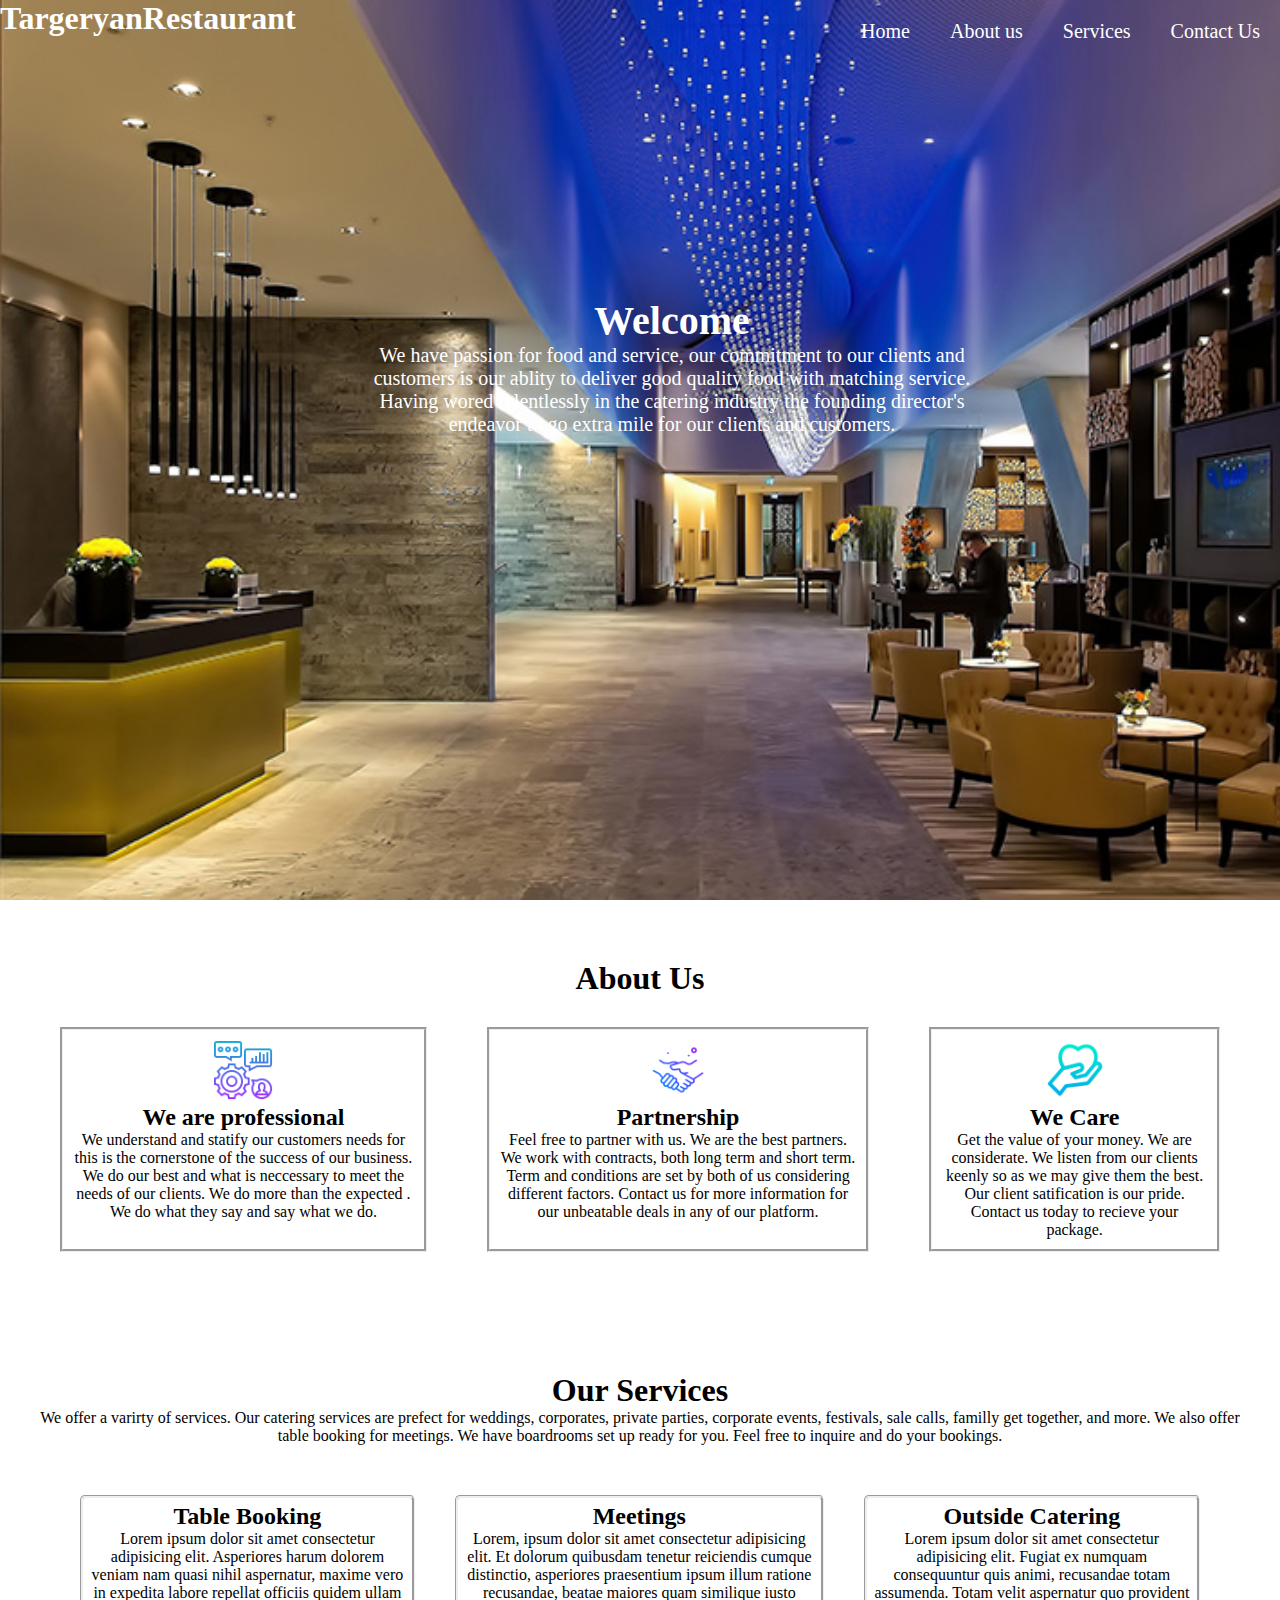
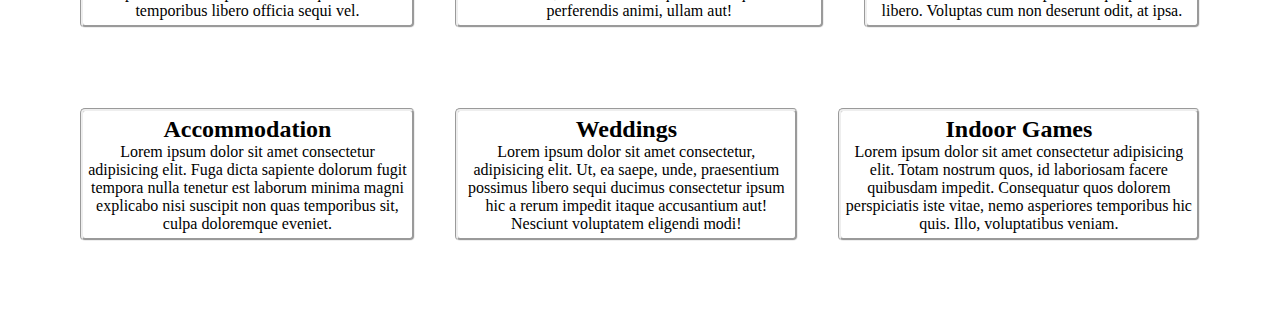
==== index.html @ ce983f73 "This commit will add about us and service content" ====
<!DOCTYPE html>
<html lang="en">
<head>
    <meta charset="UTF-8">
    <meta http-equiv="X-UA-Compatible" content="IE=edge">
    <meta name="viewport" content="width=device-width, initial-scale=1.0">
    <link rel="stylesheet" href="style.css">
    <script type="text/javascript" src="main.js"></script>
    
    <title>TargeryanRestaurant</title>
</head>
<body>
    <div class="navbar">
        <div class="navContainer">
            <div>
                <h1>TargeryanRestaurant</h1>
            </div>

            <div class="menu">
                <ul>
                    <li><a href="#navbar">Home</a></li>
                    <li><a href="#aboutUsMain">About us</a></li>
                    <li><a href="#">Services</a></li>
                    <li><a href="#">Contact Us</a></li>
                </ul>
            </div>

        </div>

   
</div> 
<div class="navFloat">
  <h1>Welcome</h1>
  <p>We have passion for food and service, our commitment to our clients and customers is our ablity to deliver good quality food with matching service. Having wored relentlessly in the catering industry the founding director's endeavor to go extra mile for our clients and customers.</p>
                
</div>

<div class="aboutUsMain">
  <h1 style="text-align: center;">About Us</h1>
<div class="aboutUs">
  
  <div class="insideAboutUs">
    <img src="images/skills.png" alt="">
    <h2>We are professional</h2>
    <p>We understand and statify our customers needs for this is the cornerstone of the success of our business. We do our best and what is neccessary to meet the needs of our clients. We do more than the expected . We do what they say and say what we do.</p>
                
  </div>

  <div class="insideAboutUs">
    <img src="images/deal.png" alt="">
    <h2>Partnership</h2>
    <p>Feel free to partner with us. We are the best partners. We work with contracts, both long term and short term. Term and conditions are set by both of us considering different factors. Contact us for more information for our unbeatable deals in any of our platform.   </p>
                
  </div>

  <div class="insideAboutUs">
    <img src="images/health-care.png" alt="">
    <h2>We Care</h2>
    <p>Get the value of your money. We are considerate. We listen from our clients keenly so as we may give them the best. Our client satification is our pride. Contact us today to recieve your package. </p>

  </div>
</div>
</div>

<div class="mainService">
  <h1>Our Services</h1>
  <p>We offer a varirty of services. Our catering services are prefect for weddings, corporates, private parties, corporate events, festivals, sale calls, familly get together, and more. We also offer table booking for meetings. We have boardrooms set up ready for you. Feel free to inquire and do your bookings. </p>
<div class="service">
  <div class="insideService">
    <h2>Table Booking</h2>
    <p>Lorem ipsum dolor sit amet consectetur adipisicing elit. Asperiores harum dolorem veniam nam quasi nihil aspernatur, maxime vero in expedita labore repellat officiis quidem ullam temporibus libero officia sequi vel.</p>

  </div>
  <div class="insideService">
    <h2>Meetings</h2>
    <p>Lorem, ipsum dolor sit amet consectetur adipisicing elit. Et dolorum quibusdam tenetur reiciendis cumque distinctio, asperiores praesentium ipsum illum ratione recusandae, beatae maiores quam similique iusto perferendis animi, ullam aut!</p>


  </div>              

  <div class="insideService">
    <h2>Outside Catering</h2>
    <P>Lorem ipsum dolor sit amet consectetur adipisicing elit. Fugiat ex numquam consequuntur quis animi, recusandae totam assumenda. Totam velit aspernatur quo provident libero. Voluptas cum non deserunt odit, at ipsa.</P>

  </div>

  

</div>
 
<div class="service">
  <div class="insideService">
    <h2>Accommodation</h2>
    <p>Lorem ipsum dolor sit amet consectetur adipisicing elit. Fuga dicta sapiente dolorum fugit tempora nulla tenetur est laborum minima magni explicabo nisi suscipit non quas temporibus sit, culpa doloremque eveniet.</p>

  </div>

  <div class="insideService">
    <h2>Weddings</h2>
    <p>Lorem ipsum dolor sit amet consectetur, adipisicing elit. Ut, ea saepe, unde, praesentium possimus libero sequi ducimus consectetur ipsum hic a rerum impedit itaque accusantium aut! Nesciunt voluptatem eligendi modi!</p>

  </div>

  <div class="insideService">
    <h2>Indoor Games</h2>
    Lorem ipsum dolor sit amet consectetur adipisicing elit. Totam nostrum quos, id laboriosam facere quibusdam impedit. Consequatur quos dolorem perspiciatis iste vitae, nemo asperiores temporibus hic quis. Illo, voluptatibus veniam.

  </div>
</div>
</div>

</body>
</html>
---- style.css ----
*{
    margin: 0px;
    padding: 0px;
    box-sizing: border-box;
}

.navContainer{
    display: flex;
    justify-content: space-between;
    color: #ffffff;
}

.navContainer ul{
    list-style: none;
    display: flex;
    
}

.navContainer ul li {
    margin: 20px;
}

.navContainer ul li a{
    color: #000000;
    text-decoration: none;
    font-size: 20px;
    font-style: bold;
    color: #ffffff;
}
a :hover{
    color: aqua;
}

.navbar{
    background-image: url(images/h2.jpg);
    background-repeat: no-repeat;
    background-size: cover;
    height: 100vh;
    width: 100%;
}

  
.navFloat{
    text-align: center;
    position: absolute;
    top: 40%;
    left: 50%;
    transform:translate(-45%, -45%);
    color: #ffffff;
    font-size: 20px;
}

.aboutUsMain{
    margin-top: 30px;
    padding: 30px;

}

.aboutUs{
    display: flex;
    justify-content: space-around;    
    
}

.insideAboutUs{
    border-style: groove;
    margin: 30px;
    padding: 10px;
    text-align: center;
}

.insideAboutUs img{
    width: 60px;
}
.mainService{
    text-align: center;
    margin-top: 30px;
    padding: 30px;
}
.service{
    display: flex;
    box-sizing: border-box;
    justify-content: space-between;
    padding: 10px;
    margin: 20px; 
}
.insideService{
    border-radius: 5px;
    border-style: groove;
    text-align: center;
    padding: 5px; 
    margin: 20px;   
}
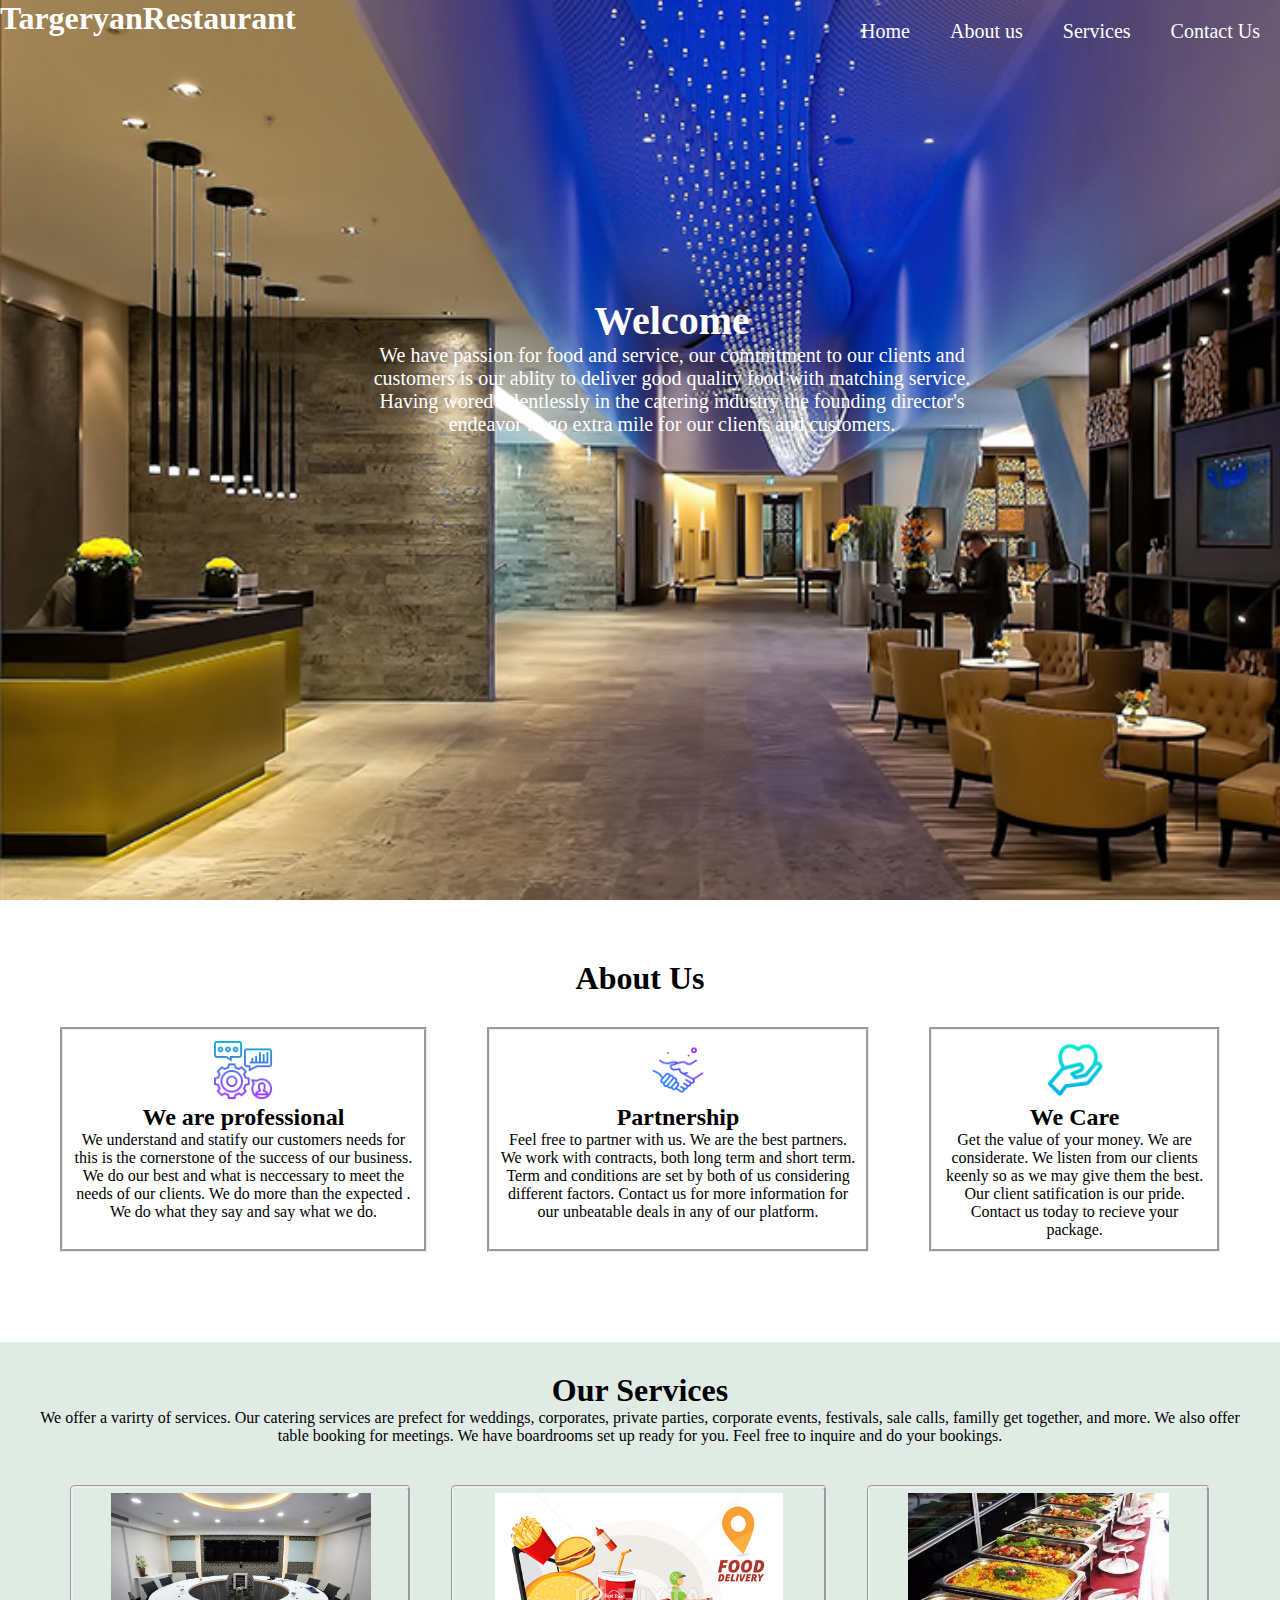
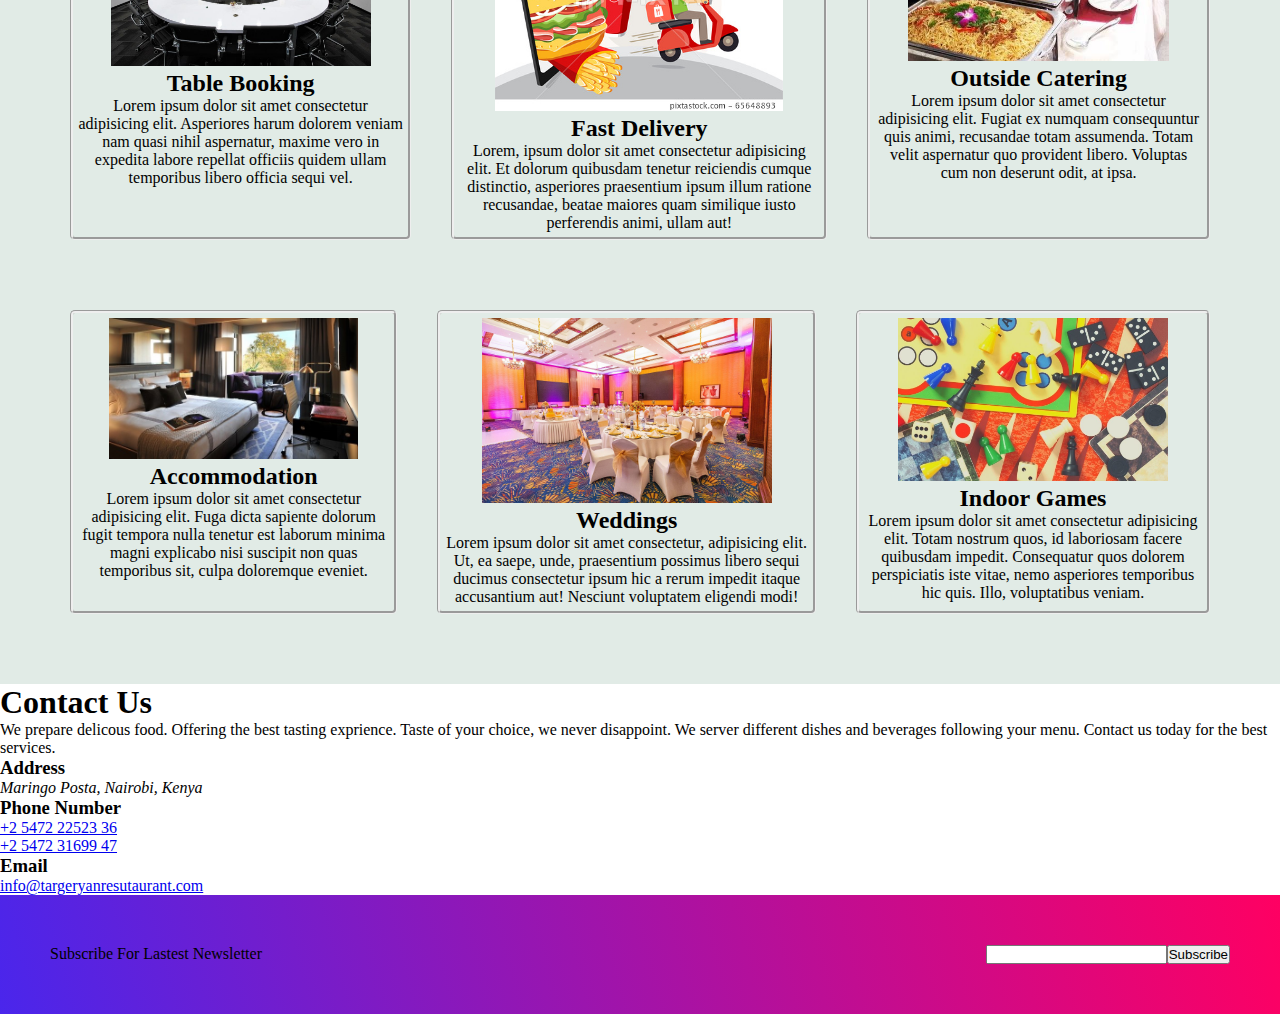
==== commit 8f2cc50b: "This commit will add contact us and services" ====
--- a/index.html
+++ b/index.html
@@ -37,6 +37,7 @@
 
 <div class="aboutUsMain">
   <h1 style="text-align: center;">About Us</h1>
+  
 <div class="aboutUs">
   
   <div class="insideAboutUs">
@@ -67,18 +68,21 @@
   <p>We offer a varirty of services. Our catering services are prefect for weddings, corporates, private parties, corporate events, festivals, sale calls, familly get together, and more. We also offer table booking for meetings. We have boardrooms set up ready for you. Feel free to inquire and do your bookings. </p>
 <div class="service">
   <div class="insideService">
+    <img src="images/img4.jpg" alt="">
     <h2>Table Booking</h2>
     <p>Lorem ipsum dolor sit amet consectetur adipisicing elit. Asperiores harum dolorem veniam nam quasi nihil aspernatur, maxime vero in expedita labore repellat officiis quidem ullam temporibus libero officia sequi vel.</p>
 
   </div>
   <div class="insideService">
-    <h2>Meetings</h2>
+    <img src="images/food.jpg" alt="">
+    <h2>Fast Delivery</h2>
     <p>Lorem, ipsum dolor sit amet consectetur adipisicing elit. Et dolorum quibusdam tenetur reiciendis cumque distinctio, asperiores praesentium ipsum illum ratione recusandae, beatae maiores quam similique iusto perferendis animi, ullam aut!</p>
 
 
   </div>              
 
   <div class="insideService">
+    <img src="images/images6.jpeg" alt="">
     <h2>Outside Catering</h2>
     <P>Lorem ipsum dolor sit amet consectetur adipisicing elit. Fugiat ex numquam consequuntur quis animi, recusandae totam assumenda. Totam velit aspernatur quo provident libero. Voluptas cum non deserunt odit, at ipsa.</P>
 
@@ -90,18 +94,21 @@
  
 <div class="service">
   <div class="insideService">
+    <img src="images/accommodation.jpg" alt="">
     <h2>Accommodation</h2>
     <p>Lorem ipsum dolor sit amet consectetur adipisicing elit. Fuga dicta sapiente dolorum fugit tempora nulla tenetur est laborum minima magni explicabo nisi suscipit non quas temporibus sit, culpa doloremque eveniet.</p>
 
   </div>
 
   <div class="insideService">
+    <img src="images/wedding.jpg" alt="">
     <h2>Weddings</h2>
     <p>Lorem ipsum dolor sit amet consectetur, adipisicing elit. Ut, ea saepe, unde, praesentium possimus libero sequi ducimus consectetur ipsum hic a rerum impedit itaque accusantium aut! Nesciunt voluptatem eligendi modi!</p>
 
   </div>
 
   <div class="insideService">
+    <img src="images/Board-Games-for-Teens.jpg" alt="">
     <h2>Indoor Games</h2>
     Lorem ipsum dolor sit amet consectetur adipisicing elit. Totam nostrum quos, id laboriosam facere quibusdam impedit. Consequatur quos dolorem perspiciatis iste vitae, nemo asperiores temporibus hic quis. Illo, voluptatibus veniam.
 
@@ -109,5 +116,40 @@
 </div>
 </div>
 
+<div class="mainContactUs">
+  <h1>Contact Us</h1>
+  <p>We prepare delicous food. Offering the best tasting exprience. Taste of your choice, we never disappoint.  We server different dishes and beverages following your menu. Contact us today for the best services.</p>
+  <div class="contactUs">
+    <div class="insideContactUs">
+      <h3>Address</h3>
+      <address>Maringo Posta, Nairobi, Kenya</address>
+    </div>
+
+    <div class="insideContactUs">
+      <h3>Phone Number</h3>
+      <p><a href="tel:+254722252336">+2 5472 22523 36</a></p>
+      <p><a href="tel:+254723169947">+2 5472 31699 47</a></p>
+    </div>
+
+    <div class="insideContactUs">
+      <h3>Email</h3>
+      <p><a href="mailto:info@targeryanresutaurant.com">info@targeryanresutaurant.com</a></p>
+            
+    </div>
+     
+  </div>
+
+  
+  <div class="subscribe">
+    <div>
+    <p>Subscribe For Lastest Newsletter</p>
+    </div>
+    <div>
+    <input type="text" ><button>Subscribe</button>
+    </div>
+  </div>
+
+</div>
+
 </body>
 </html>--- a/style.css
+++ b/style.css
@@ -76,19 +76,33 @@
     text-align: center;
     margin-top: 30px;
     padding: 30px;
+    background-color: #E1EBE6;
 }
 .service{
     display: flex;
     box-sizing: border-box;
     justify-content: space-between;
     padding: 10px;
-    margin: 20px; 
+    margin: 10px; 
+    
 }
 .insideService{
     border-radius: 5px;
-    border-style: groove;
+    border-style:groove;
     text-align: center;
     padding: 5px; 
     margin: 20px;   
 }
 
+.insideService img{
+    width: 80%;
+}
+
+.subscribe{
+    display: flex;
+    justify-content: space-between;
+    padding: 50px;
+    background:linear-gradient(75deg, rgba(50, 9, 233, 0.884), rgb(255, 0, 98));
+    
+}
+
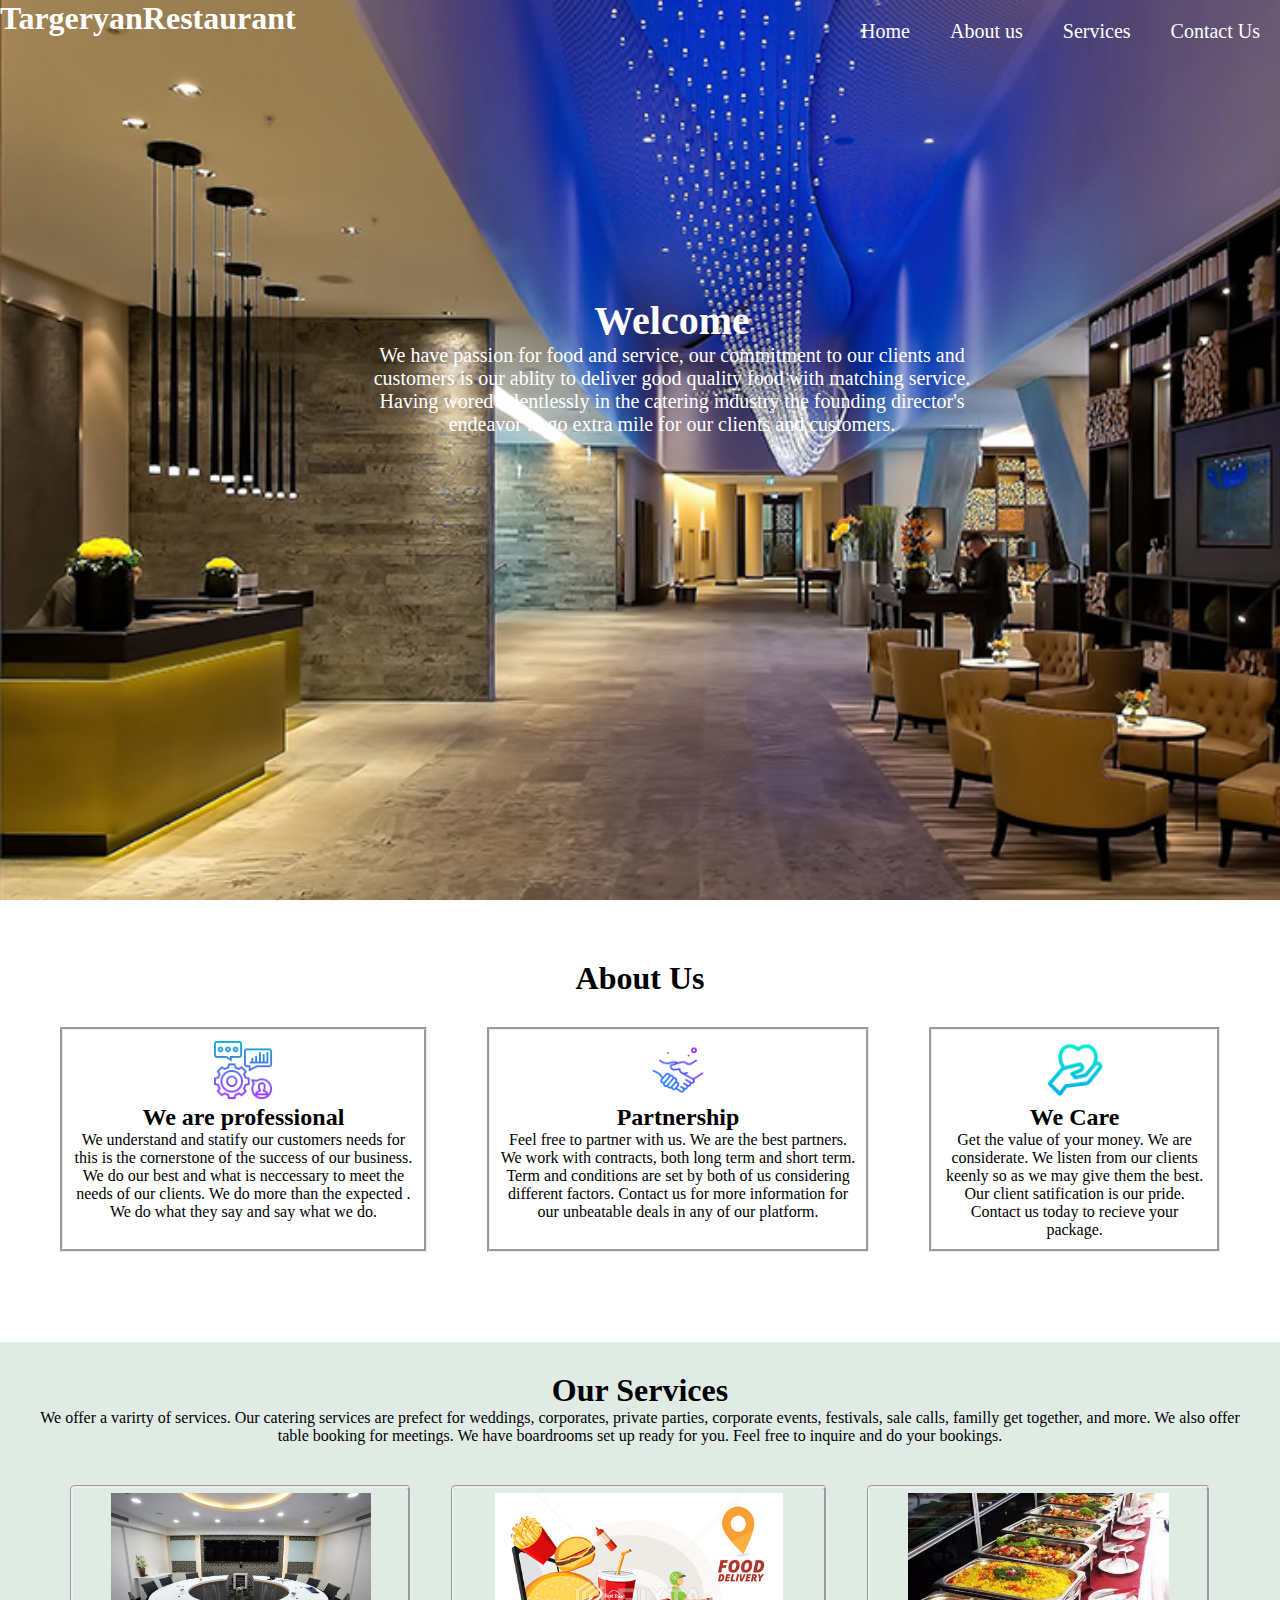
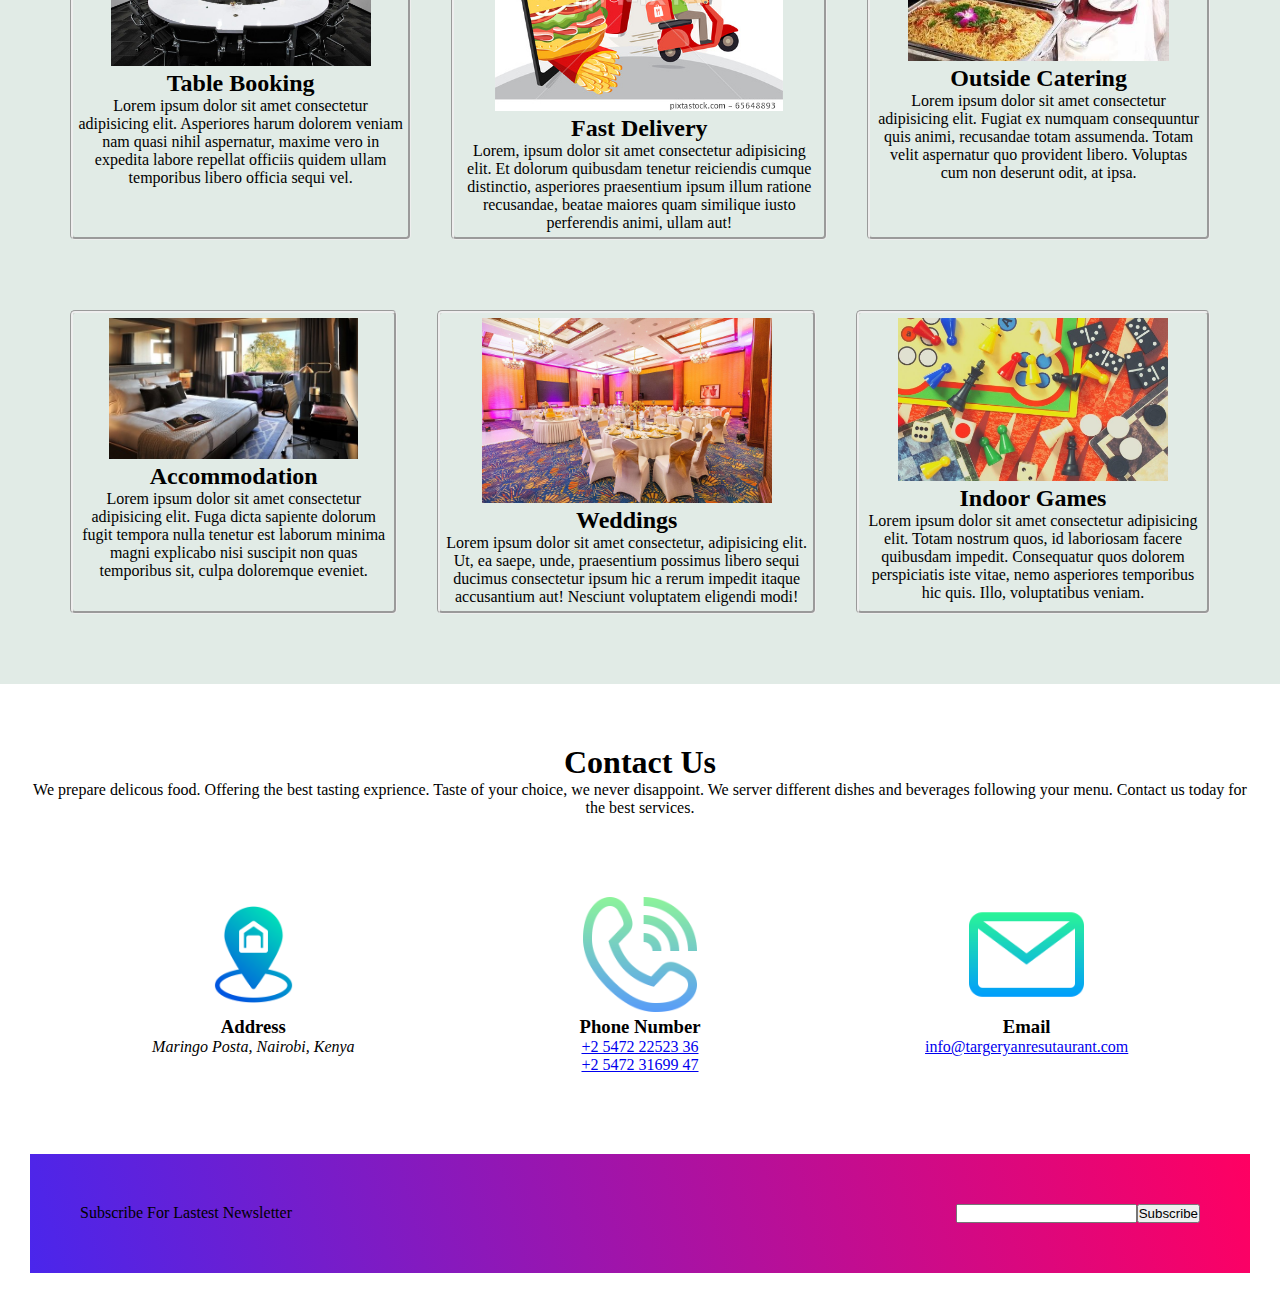
==== commit e302dc11: "This commit will style contact us" ====
--- a/index.html
+++ b/index.html
@@ -121,17 +121,20 @@
   <p>We prepare delicous food. Offering the best tasting exprience. Taste of your choice, we never disappoint.  We server different dishes and beverages following your menu. Contact us today for the best services.</p>
   <div class="contactUs">
     <div class="insideContactUs">
+      <img src="images/address.png" alt="">
       <h3>Address</h3>
       <address>Maringo Posta, Nairobi, Kenya</address>
     </div>
 
     <div class="insideContactUs">
+      <img src="images/telephone.png" alt="">
       <h3>Phone Number</h3>
       <p><a href="tel:+254722252336">+2 5472 22523 36</a></p>
       <p><a href="tel:+254723169947">+2 5472 31699 47</a></p>
     </div>
 
     <div class="insideContactUs">
+      <img src="images/email.png" alt="">
       <h3>Email</h3>
       <p><a href="mailto:info@targeryanresutaurant.com">info@targeryanresutaurant.com</a></p>
             
--- a/style.css
+++ b/style.css
@@ -97,7 +97,26 @@
 .insideService img{
     width: 80%;
 }
+.mainContactUs{
+    text-align: center;
+    margin-top: 30px;
+    padding: 30px;
 
+}
+.contactUs{
+    display: flex;
+    justify-content: center;
+    margin: 30px;
+}
+
+.insideContactUs{
+    margin: 50px;
+}
+
+.insideContactUs img{
+    width: 40%;
+
+}
 .subscribe{
     display: flex;
     justify-content: space-between;
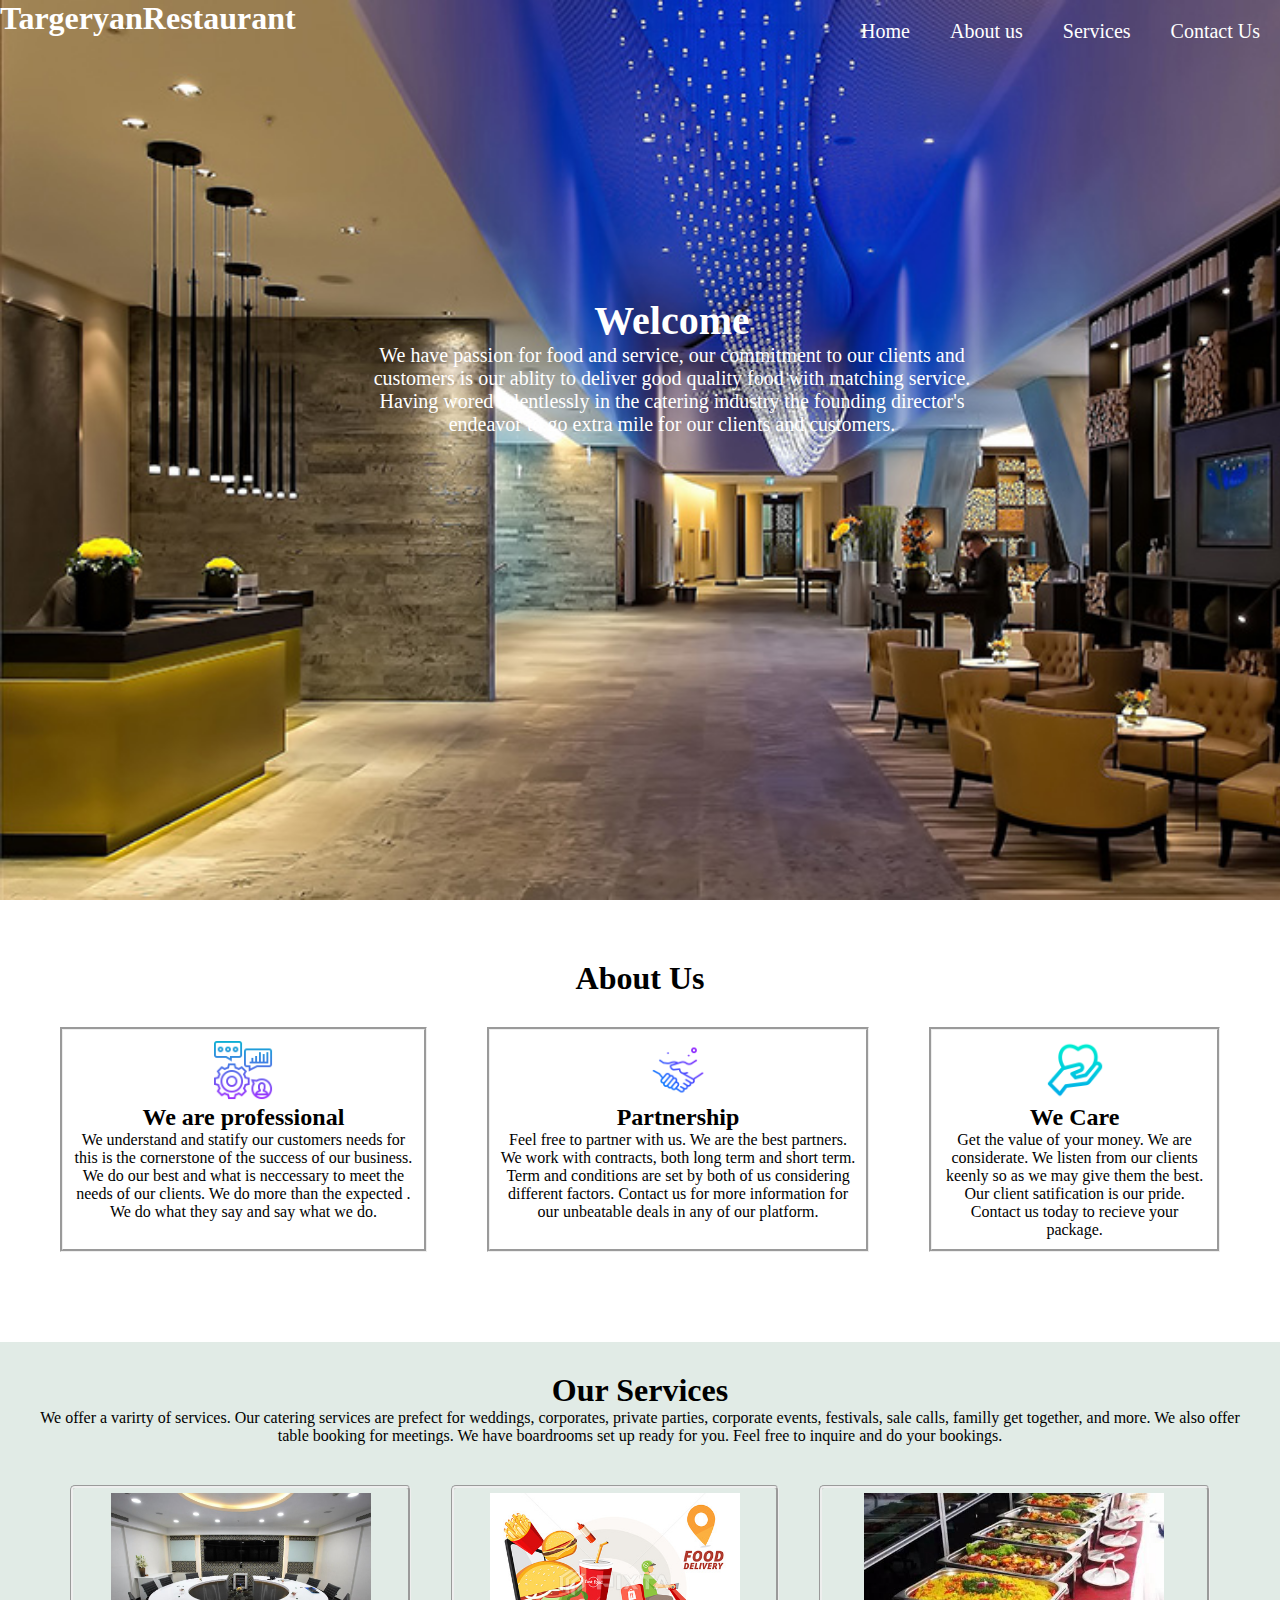
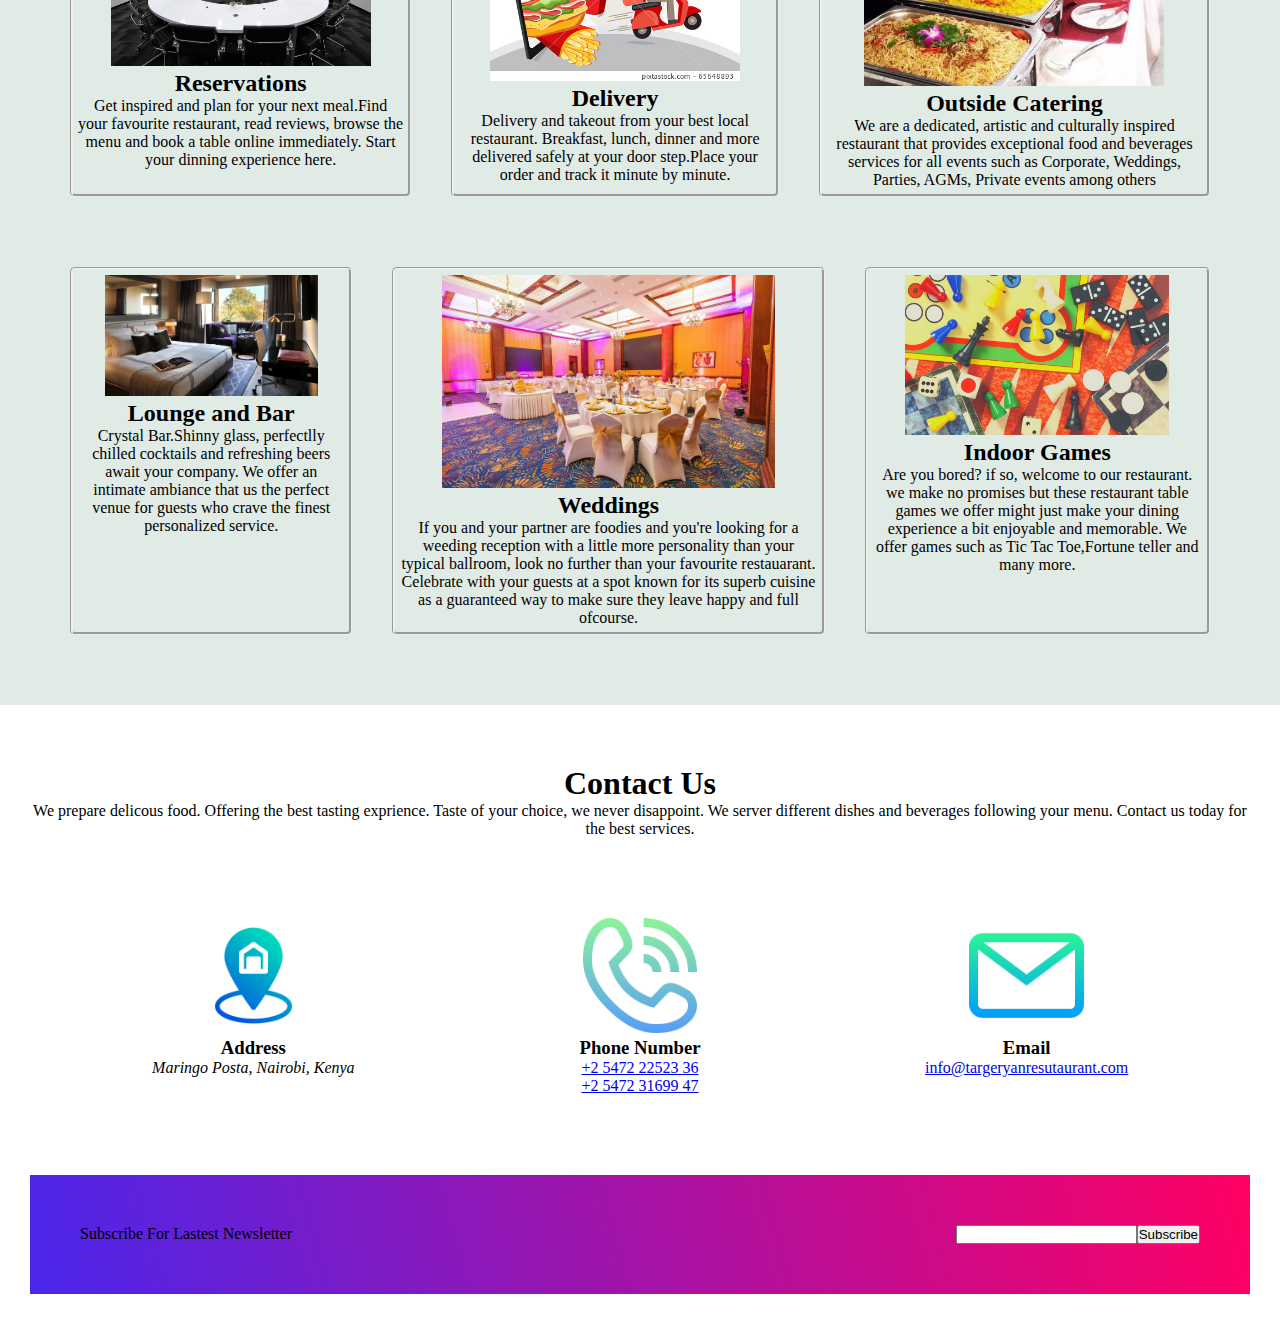
==== commit c7de5fe7: "This commit will update services" ====
--- a/index.html
+++ b/index.html
@@ -69,14 +69,14 @@
 <div class="service">
   <div class="insideService">
     <img src="images/img4.jpg" alt="">
-    <h2>Table Booking</h2>
-    <p>Lorem ipsum dolor sit amet consectetur adipisicing elit. Asperiores harum dolorem veniam nam quasi nihil aspernatur, maxime vero in expedita labore repellat officiis quidem ullam temporibus libero officia sequi vel.</p>
+    <h2>Reservations</h2>
+    <p>Get inspired and plan for your next meal.Find your favourite restaurant, read reviews, browse the menu and book a table online immediately. Start your dinning experience here.</p>
 
   </div>
   <div class="insideService">
     <img src="images/food.jpg" alt="">
-    <h2>Fast Delivery</h2>
-    <p>Lorem, ipsum dolor sit amet consectetur adipisicing elit. Et dolorum quibusdam tenetur reiciendis cumque distinctio, asperiores praesentium ipsum illum ratione recusandae, beatae maiores quam similique iusto perferendis animi, ullam aut!</p>
+    <h2>Delivery</h2>
+    <p>Delivery and takeout from your best local restaurant. Breakfast, lunch, dinner and more delivered safely at your door step.Place your order and track it minute by minute.</p>
 
 
   </div>              
@@ -84,8 +84,7 @@
   <div class="insideService">
     <img src="images/images6.jpeg" alt="">
     <h2>Outside Catering</h2>
-    <P>Lorem ipsum dolor sit amet consectetur adipisicing elit. Fugiat ex numquam consequuntur quis animi, recusandae totam assumenda. Totam velit aspernatur quo provident libero. Voluptas cum non deserunt odit, at ipsa.</P>
-
+    <p>We are a dedicated, artistic and culturally inspired restaurant that provides exceptional food and beverages services for all events such as Corporate, Weddings, Parties, AGMs, Private events among others</p>
   </div>
 
   
@@ -95,23 +94,22 @@
 <div class="service">
   <div class="insideService">
     <img src="images/accommodation.jpg" alt="">
-    <h2>Accommodation</h2>
-    <p>Lorem ipsum dolor sit amet consectetur adipisicing elit. Fuga dicta sapiente dolorum fugit tempora nulla tenetur est laborum minima magni explicabo nisi suscipit non quas temporibus sit, culpa doloremque eveniet.</p>
+    <h2>Lounge and Bar</h2>
+    <p> Crystal Bar.Shinny glass, perfectlly chilled cocktails and refreshing beers await your company. We offer an intimate ambiance that us the perfect venue for guests who crave the finest personalized service. </p>
 
   </div>
 
   <div class="insideService">
     <img src="images/wedding.jpg" alt="">
     <h2>Weddings</h2>
-    <p>Lorem ipsum dolor sit amet consectetur, adipisicing elit. Ut, ea saepe, unde, praesentium possimus libero sequi ducimus consectetur ipsum hic a rerum impedit itaque accusantium aut! Nesciunt voluptatem eligendi modi!</p>
+    <p>If you and your partner are foodies and you're looking for a weeding reception with a little more personality than your typical ballroom, look no further than your favourite restauarant. Celebrate with your guests at a spot known for its superb cuisine as a guaranteed way to make sure they leave happy and full ofcourse.</p>
 
   </div>
 
   <div class="insideService">
     <img src="images/Board-Games-for-Teens.jpg" alt="">
     <h2>Indoor Games</h2>
-    Lorem ipsum dolor sit amet consectetur adipisicing elit. Totam nostrum quos, id laboriosam facere quibusdam impedit. Consequatur quos dolorem perspiciatis iste vitae, nemo asperiores temporibus hic quis. Illo, voluptatibus veniam.
-
+    <p>Are you bored? if so, welcome to our restaurant. we make no promises but these restaurant table games we offer might just make your dining experience a bit enjoyable and memorable. We offer games such as Tic Tac Toe,Fortune teller and many more.</p>
   </div>
 </div>
 </div>
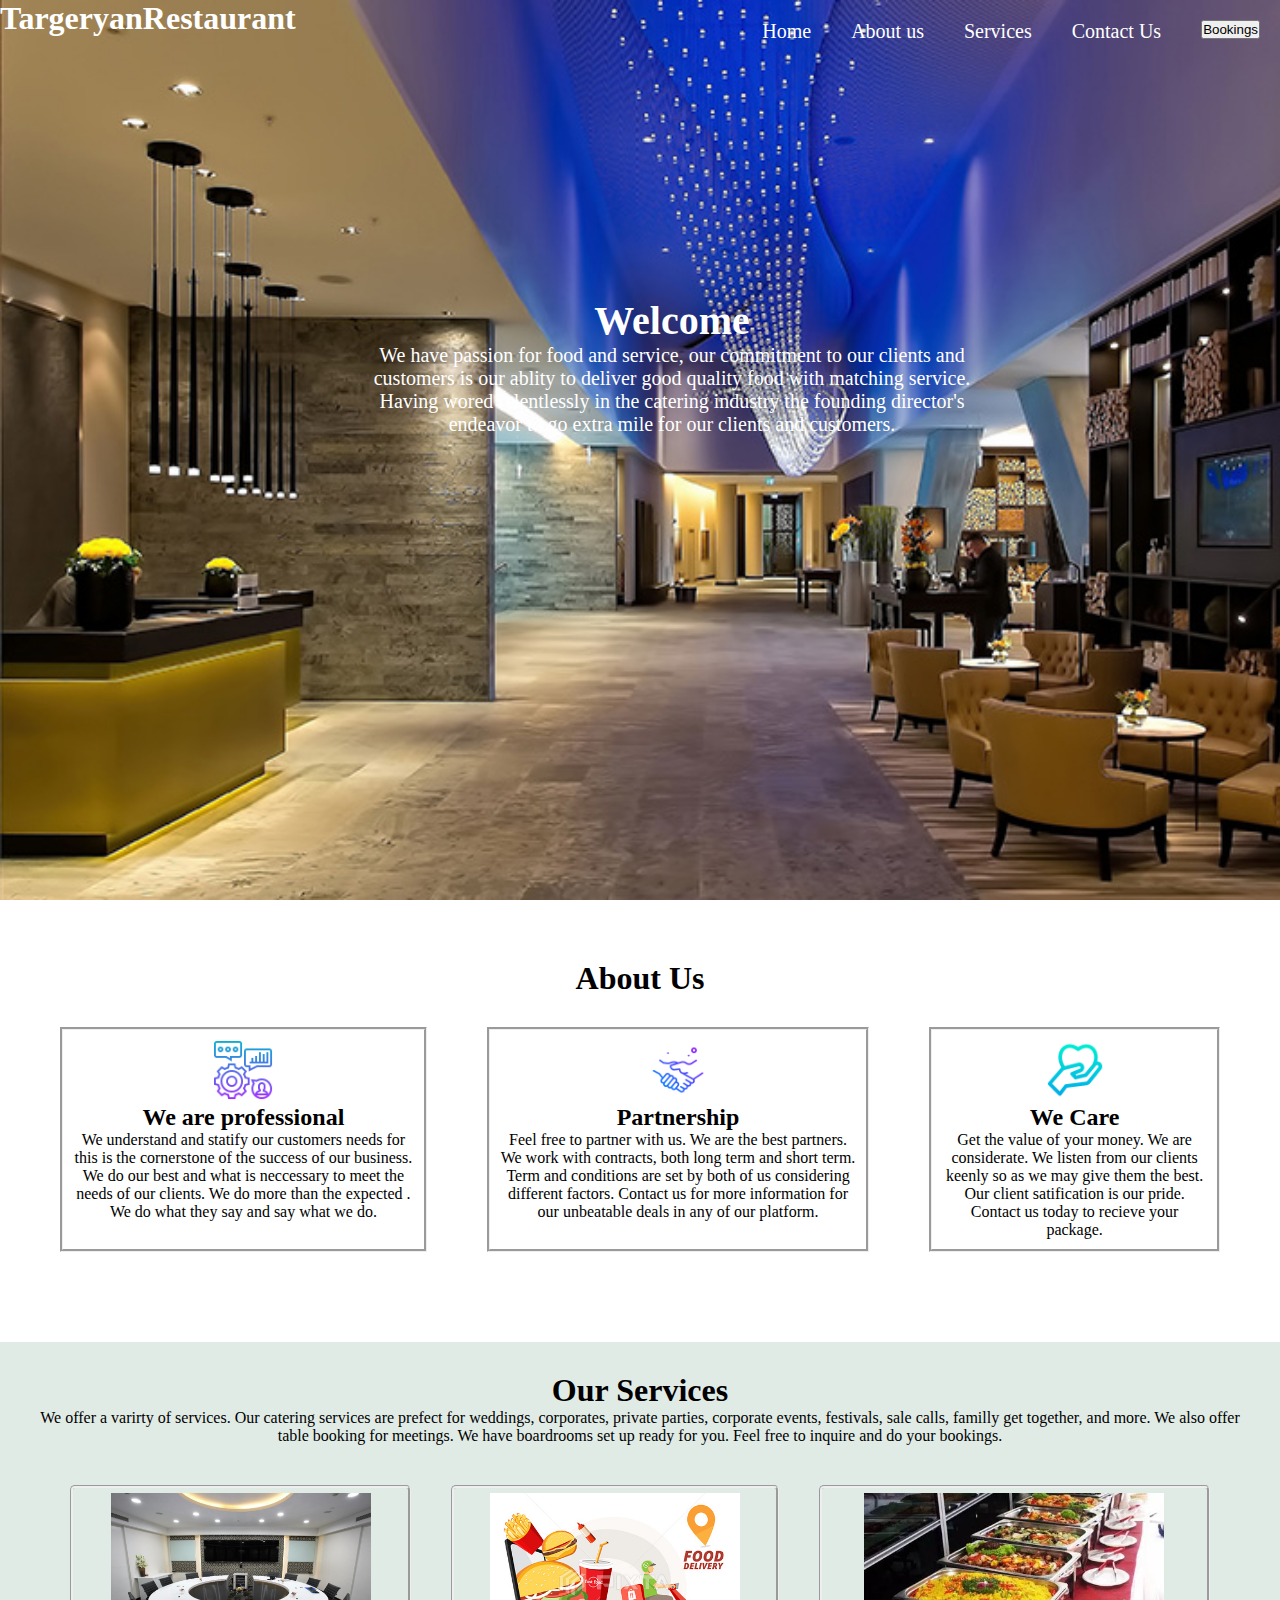
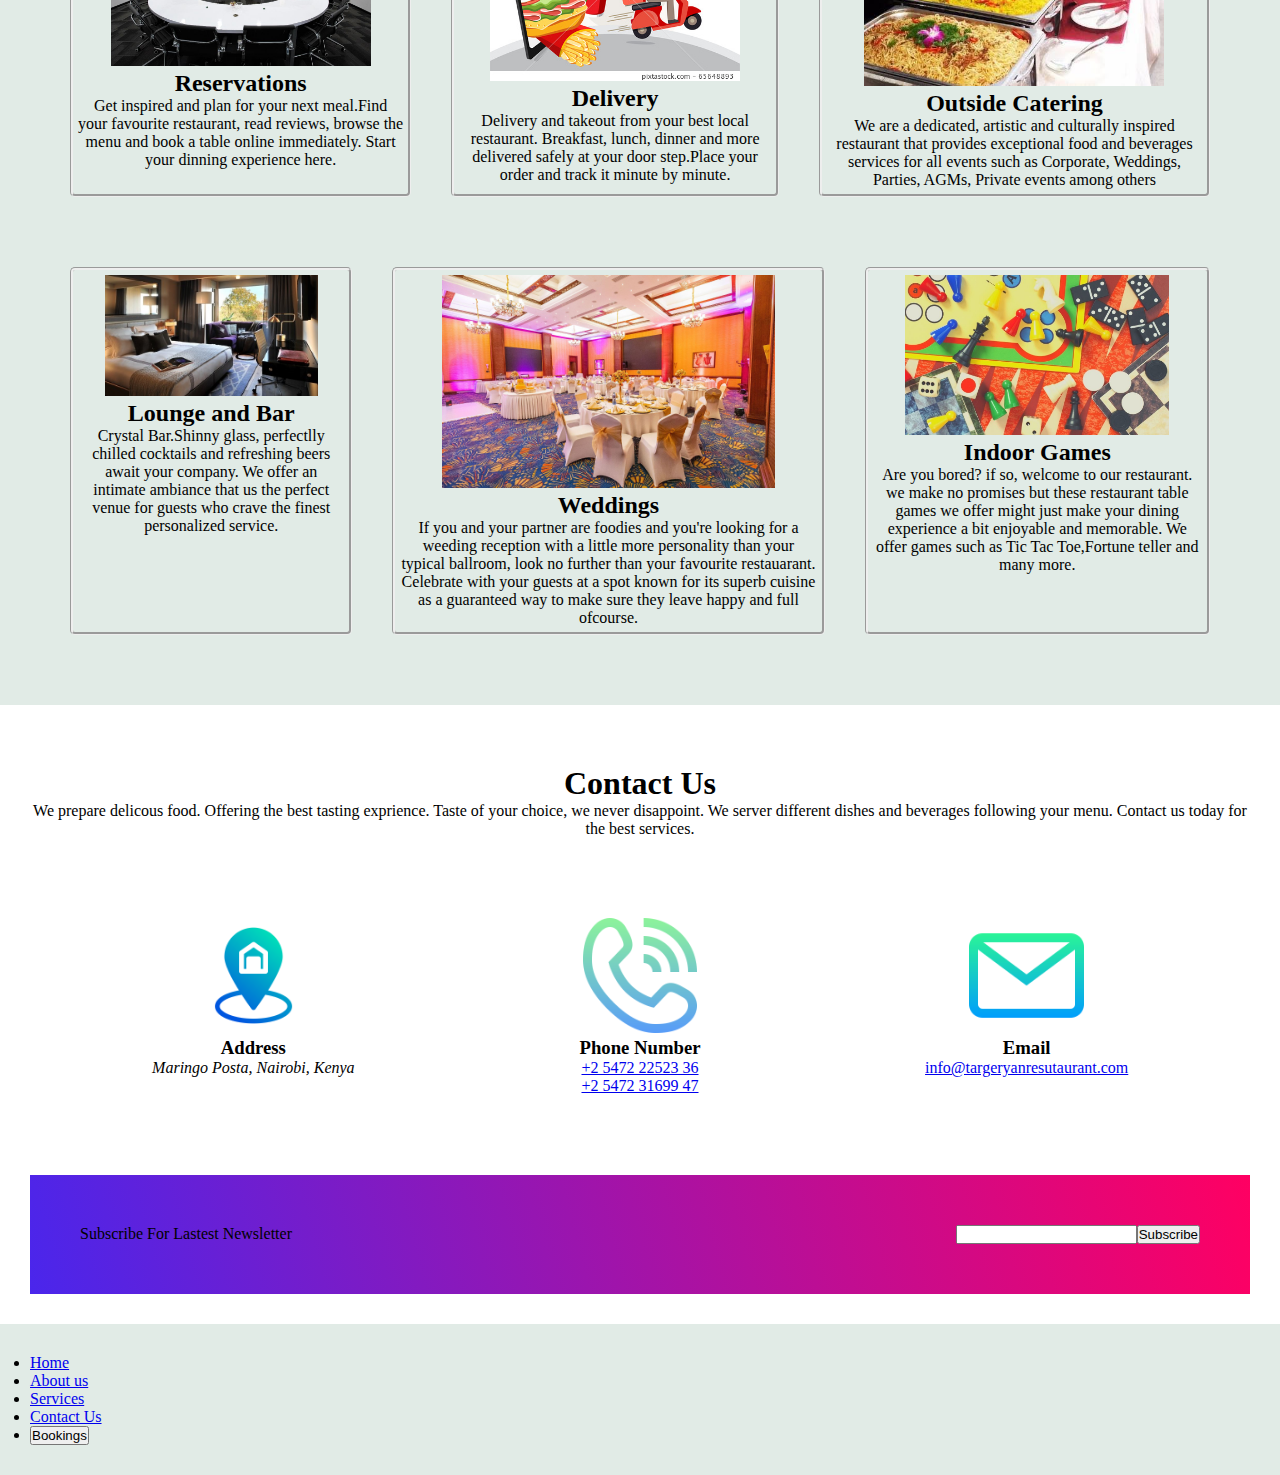
==== commit 50b6e563: "Add boostrap" ====
--- a/index.html
+++ b/index.html
@@ -1,13 +1,17 @@
-<!DOCTYPE html>
+<!doctype html>
 <html lang="en">
-<head>
-    <meta charset="UTF-8">
-    <meta http-equiv="X-UA-Compatible" content="IE=edge">
-    <meta name="viewport" content="width=device-width, initial-scale=1.0">
+  <head>
+    <!-- Required meta tags -->
+    <meta charset="utf-8">
+    <meta name="viewport" content="width=device-width, initial-scale=1">
+
     <link rel="stylesheet" href="style.css">
-    <script type="text/javascript" src="main.js"></script>
-    
+
+    <!-- Bootstrap CSS -->
+    <link href="https://cdn.jsdelivr.net/npm/bootstrap@5.1.3/dist/css/bootstrap.min.css" rel="stylesheet" integrity="sha384-1BmE4kWBq78iYhFldvKuhfTAU6auU8tT94WrHftjDbrCEXSU1oBoqyl2QvZ6jIW3" crossorigin="anonymous">
+
     <title>TargeryanRestaurant</title>
+  </head>
 </head>
 <body>
     <div class="navbar">
@@ -22,6 +26,7 @@
                     <li><a href="#aboutUsMain">About us</a></li>
                     <li><a href="#">Services</a></li>
                     <li><a href="#">Contact Us</a></li>
+                    <li><button>Bookings</button></li>
                 </ul>
             </div>
 
@@ -152,5 +157,20 @@
 
 </div>
 
+<footer>
+  <div class="menu">
+    <ul>
+        <li><a href="#navbar">Home</a></li>
+        <li><a href="#aboutUsMain">About us</a></li>
+        <li><a href="#">Services</a></li>
+        <li><a href="#">Contact Us</a></li>
+        <li><button>Bookings</button></li>
+    </ul>
+</div>
+</footer>
+
+ <!-- Option 1: Bootstrap Bundle with Popper -->
+ <script src="https://cdn.jsdelivr.net/npm/bootstrap@5.1.3/dist/js/bootstrap.bundle.min.js" integrity="sha384-ka7Sk0Gln4gmtz2MlQnikT1wXgYsOg+OMhuP+IlRH9sENBO0LRn5q+8nbTov4+1p" crossorigin="anonymous"></script>
+
 </body>
 </html>--- a/style.css
+++ b/style.css
@@ -124,4 +124,14 @@
     background:linear-gradient(75deg, rgba(50, 9, 233, 0.884), rgb(255, 0, 98));
     
 }
+footer{
+    background-color: #E1EBE6;
+    /* margin-top: 30px; */
+    padding: 30px;
+}
 
+@media screen and (max-width: 850px) {
+    
+    
+}
+
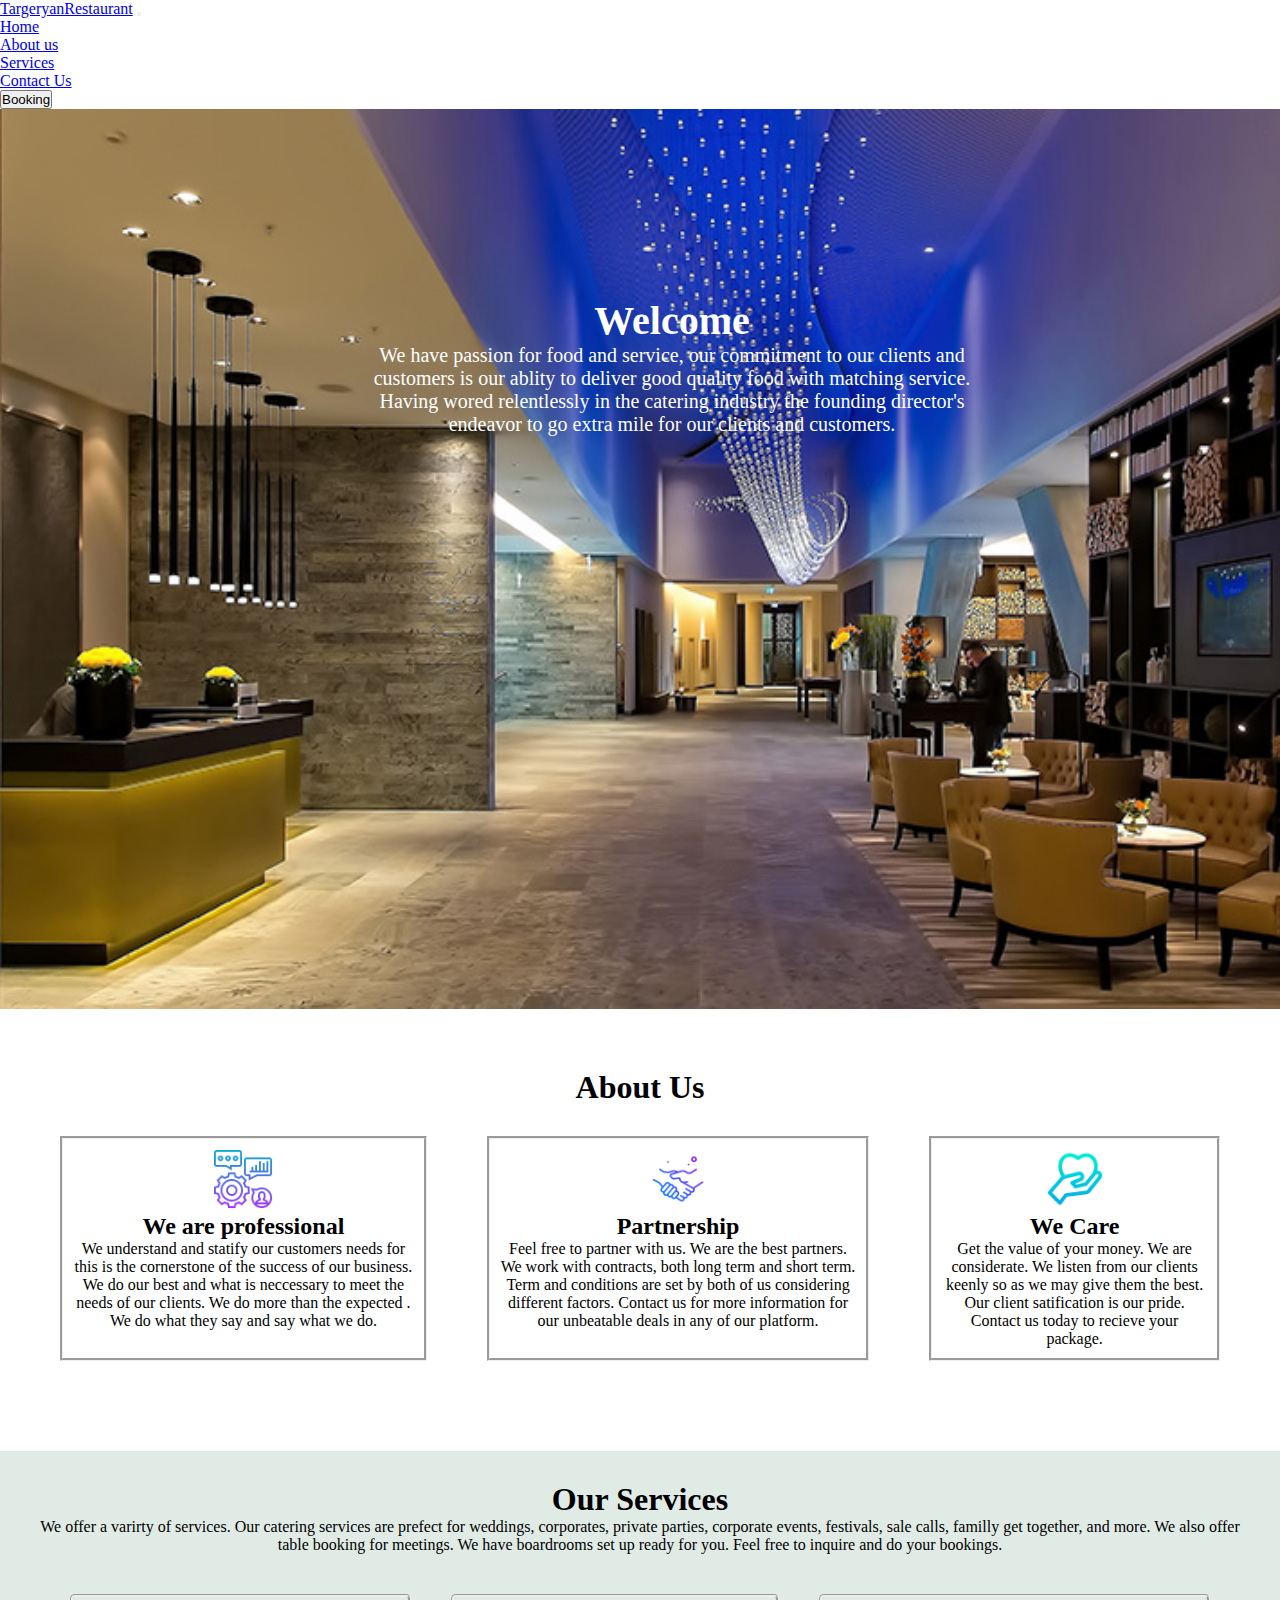
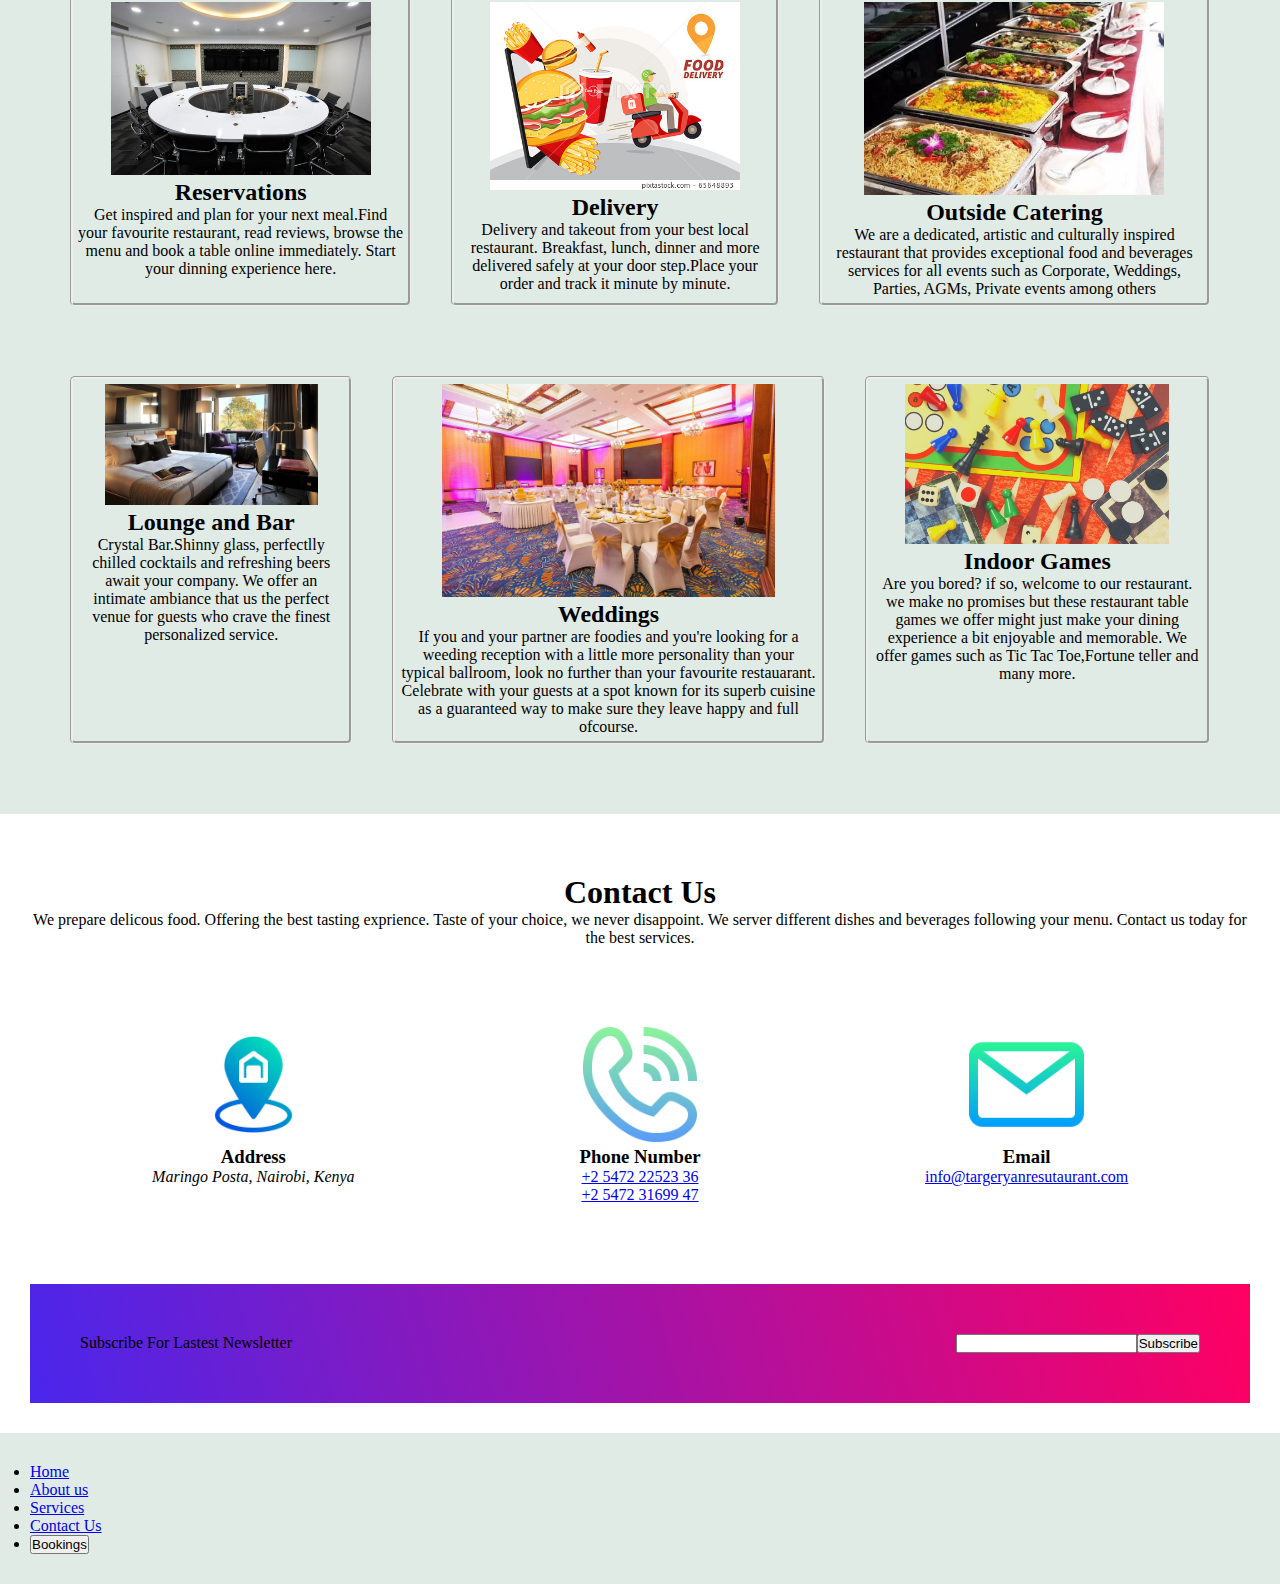
==== commit cd240fcb: "Add media query" ====
--- a/index.html
+++ b/index.html
@@ -14,26 +14,38 @@
   </head>
 </head>
 <body>
-    <div class="navbar">
-        <div class="navContainer">
-            <div>
-                <h1>TargeryanRestaurant</h1>
-            </div>
+  <nav class="navbar navbar-expand-lg navbar-dark bgColor fixed-top">
+    <div class="container-fluid">
+      <a class="navbar-brand" href="#">TargeryanRestaurant</a>
+      <button class="navbar-toggler" type="button" data-bs-toggle="collapse" data-bs-target="#navbarNav" aria-controls="navbarNav" aria-expanded="false" aria-label="Toggle navigation">
+        <span class="navbar-toggler-icon"></span>
+      </button>
+      <div class="collapse navbar-collapse" id="navbarNav">
+        <ul class="navbar-nav ms-auto">
+          <li class="nav-item">
+            <a class="nav-link" aria-current="page" href="#">Home</a>
+          </li>
+          <li class="nav-item">
+            <a class="nav-link" href="#aboutUsMain">About us</a>
+          </li>
+          <li class="nav-item">
+            <a class="nav-link" href="#">Services</a>
+          </li>
+          <li class="nav-item">
+            <a class="nav-link" href="#">Contact Us</a>
+          </li>
+          <li class="nav-item">
+            <button type="button" class="btn btn-primary btn-lg">Booking</button>
+          </li>
+        </ul>
+      </div>
+    </div>
+  </nav><!--End of navbar-->
 
-            <div class="menu">
-                <ul>
-                    <li><a href="#navbar">Home</a></li>
-                    <li><a href="#aboutUsMain">About us</a></li>
-                    <li><a href="#">Services</a></li>
-                    <li><a href="#">Contact Us</a></li>
-                    <li><button>Bookings</button></li>
-                </ul>
-            </div>
+  <div class="banner">
 
-        </div>
-
-   
-</div> 
+  </div>
+    
 <div class="navFloat">
   <h1>Welcome</h1>
   <p>We have passion for food and service, our commitment to our clients and customers is our ablity to deliver good quality food with matching service. Having wored relentlessly in the catering industry the founding director's endeavor to go extra mile for our clients and customers.</p>
--- a/style.css
+++ b/style.css
@@ -4,34 +4,7 @@
     box-sizing: border-box;
 }
 
-.navContainer{
-    display: flex;
-    justify-content: space-between;
-    color: #ffffff;
-}
-
-.navContainer ul{
-    list-style: none;
-    display: flex;
-    
-}
-
-.navContainer ul li {
-    margin: 20px;
-}
-
-.navContainer ul li a{
-    color: #000000;
-    text-decoration: none;
-    font-size: 20px;
-    font-style: bold;
-    color: #ffffff;
-}
-a :hover{
-    color: aqua;
-}
-
-.navbar{
+.banner{
     background-image: url(images/h2.jpg);
     background-repeat: no-repeat;
     background-size: cover;
@@ -130,7 +103,11 @@
     padding: 30px;
 }
 
-@media screen and (max-width: 850px) {
+@media screen and (max-width: 700px) {
+    .navFloat{
+        position: relative;
+        
+    }
     
     
 }
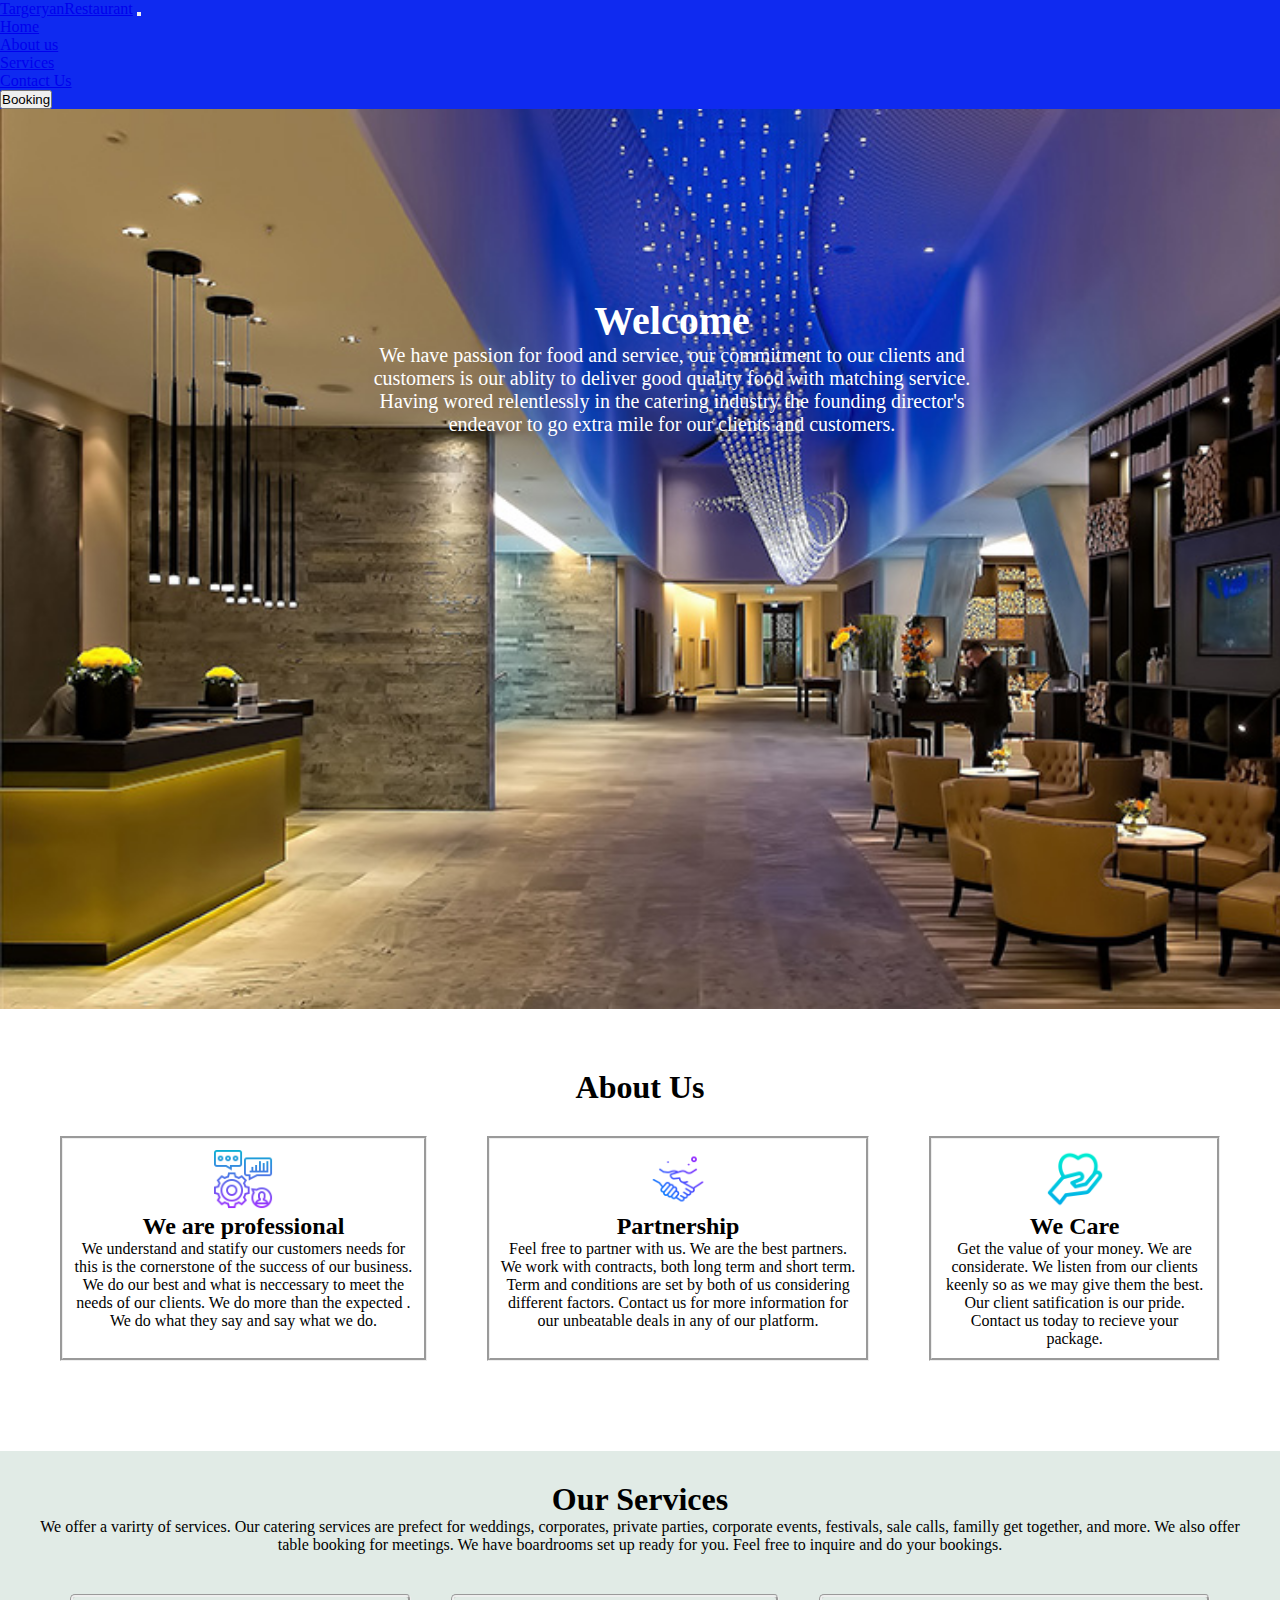
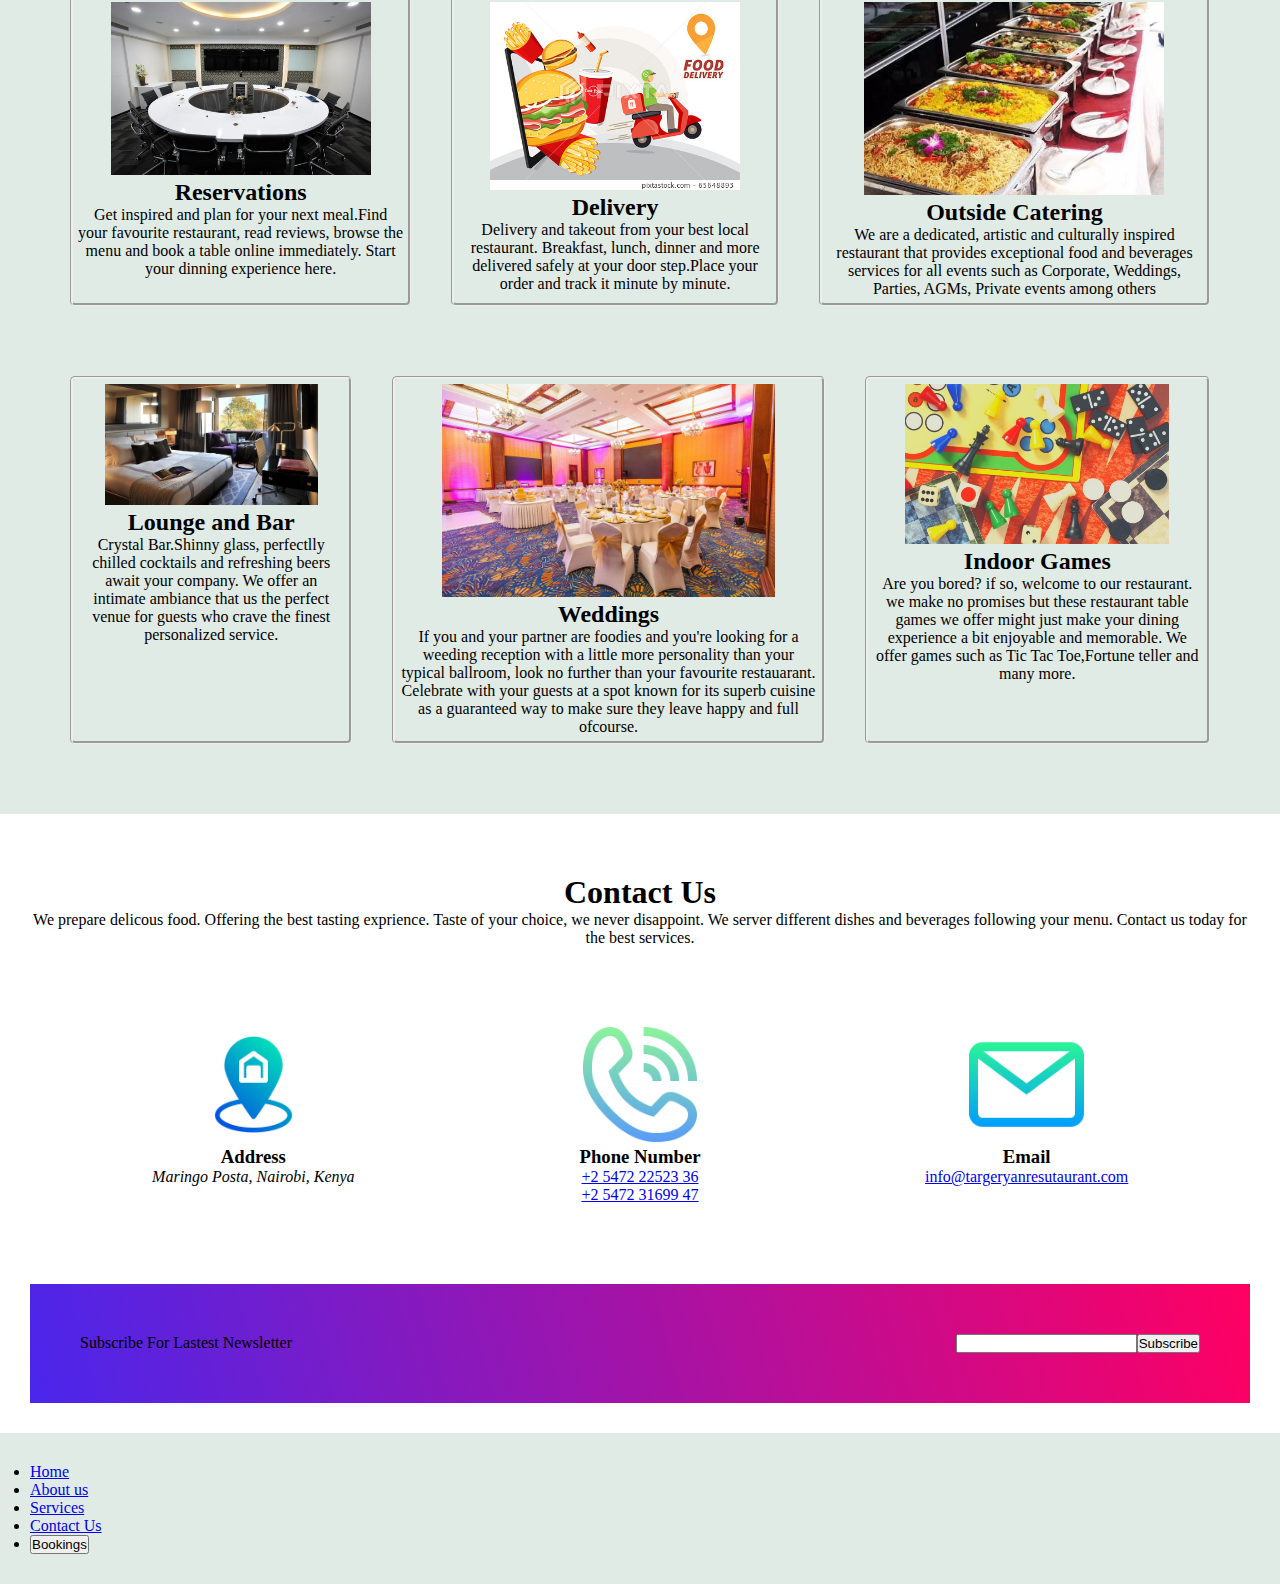
==== commit 6839ffab: "Add media queries" ====
--- a/index.html
+++ b/index.html
@@ -14,7 +14,7 @@
   </head>
 </head>
 <body>
-  <nav class="navbar navbar-expand-lg navbar-dark bgColor fixed-top">
+  <nav class="navbar navbar-expand-lg navbar-dark fixed-top " style="background-color: #0F2AF0;">
     <div class="container-fluid">
       <a class="navbar-brand" href="#">TargeryanRestaurant</a>
       <button class="navbar-toggler" type="button" data-bs-toggle="collapse" data-bs-target="#navbarNav" aria-controls="navbarNav" aria-expanded="false" aria-label="Toggle navigation">
@@ -29,10 +29,10 @@
             <a class="nav-link" href="#aboutUsMain">About us</a>
           </li>
           <li class="nav-item">
-            <a class="nav-link" href="#">Services</a>
+            <a class="nav-link" href="#mainService">Services</a>
           </li>
           <li class="nav-item">
-            <a class="nav-link" href="#">Contact Us</a>
+            <a class="nav-link" href="#mainContactUs">Contact Us</a>
           </li>
           <li class="nav-item">
             <button type="button" class="btn btn-primary btn-lg">Booking</button>
@@ -46,116 +46,116 @@
 
   </div>
     
-<div class="navFloat">
-  <h1>Welcome</h1>
-  <p>We have passion for food and service, our commitment to our clients and customers is our ablity to deliver good quality food with matching service. Having wored relentlessly in the catering industry the founding director's endeavor to go extra mile for our clients and customers.</p>
-                
-</div>
-
-<div class="aboutUsMain">
-  <h1 style="text-align: center;">About Us</h1>
-  
-<div class="aboutUs">
-  
-  <div class="insideAboutUs">
-    <img src="images/skills.png" alt="">
-    <h2>We are professional</h2>
-    <p>We understand and statify our customers needs for this is the cornerstone of the success of our business. We do our best and what is neccessary to meet the needs of our clients. We do more than the expected . We do what they say and say what we do.</p>
-                
+  <div class="navFloat">
+    <h1>Welcome</h1>
+    <p>We have passion for food and service, our commitment to our clients and customers is our ablity to deliver good quality food with matching service. Having wored relentlessly in the catering industry the founding director's endeavor to go extra mile for our clients and customers.</p>
+                  
   </div>
 
-  <div class="insideAboutUs">
-    <img src="images/deal.png" alt="">
-    <h2>Partnership</h2>
-    <p>Feel free to partner with us. We are the best partners. We work with contracts, both long term and short term. Term and conditions are set by both of us considering different factors. Contact us for more information for our unbeatable deals in any of our platform.   </p>
-                
+  <div class="aboutUsMain" id="aboutUsMain">
+    <h1 style="text-align: center;">About Us</h1>
+    
+  <div class="aboutUs">
+    
+    <div class="insideAboutUs">
+      <img src="images/skills.png" alt="">
+      <h2>We are professional</h2>
+      <p>We understand and statify our customers needs for this is the cornerstone of the success of our business. We do our best and what is neccessary to meet the needs of our clients. We do more than the expected . We do what they say and say what we do.</p>
+                  
+    </div>
+
+    <div class="insideAboutUs">
+      <img src="images/deal.png" alt="">
+      <h2>Partnership</h2>
+      <p>Feel free to partner with us. We are the best partners. We work with contracts, both long term and short term. Term and conditions are set by both of us considering different factors. Contact us for more information for our unbeatable deals in any of our platform.   </p>
+                  
+    </div>
+
+    <div class="insideAboutUs">
+      <img src="images/health-care.png" alt="">
+      <h2>We Care</h2>
+      <p>Get the value of your money. We are considerate. We listen from our clients keenly so as we may give them the best. Our client satification is our pride. Contact us today to recieve your package. </p>
+
+    </div>
+  </div>
   </div>
 
-  <div class="insideAboutUs">
-    <img src="images/health-care.png" alt="">
-    <h2>We Care</h2>
-    <p>Get the value of your money. We are considerate. We listen from our clients keenly so as we may give them the best. Our client satification is our pride. Contact us today to recieve your package. </p>
+  <div class="mainService" id="mainService">
+    <h1>Our Services</h1>
+    <p>We offer a varirty of services. Our catering services are prefect for weddings, corporates, private parties, corporate events, festivals, sale calls, familly get together, and more. We also offer table booking for meetings. We have boardrooms set up ready for you. Feel free to inquire and do your bookings. </p>
+  <div class="service">
+    <div class="insideService">
+      <img src="images/img4.jpg" alt="">
+      <h2>Reservations</h2>
+      <p>Get inspired and plan for your next meal.Find your favourite restaurant, read reviews, browse the menu and book a table online immediately. Start your dinning experience here.</p>
+
+    </div>
+    <div class="insideService">
+      <img src="images/food.jpg" alt="">
+      <h2>Delivery</h2>
+      <p>Delivery and takeout from your best local restaurant. Breakfast, lunch, dinner and more delivered safely at your door step.Place your order and track it minute by minute.</p>
+
+
+    </div>              
+
+    <div class="insideService">
+      <img src="images/images6.jpeg" alt="">
+      <h2>Outside Catering</h2>
+      <p>We are a dedicated, artistic and culturally inspired restaurant that provides exceptional food and beverages services for all events such as Corporate, Weddings, Parties, AGMs, Private events among others</p>
+    </div>
+
+    
 
   </div>
-</div>
-</div>
+  
+  <div class="service">
+    <div class="insideService">
+      <img src="images/accommodation.jpg" alt="">
+      <h2>Lounge and Bar</h2>
+      <p> Crystal Bar.Shinny glass, perfectlly chilled cocktails and refreshing beers await your company. We offer an intimate ambiance that us the perfect venue for guests who crave the finest personalized service. </p>
 
-<div class="mainService">
-  <h1>Our Services</h1>
-  <p>We offer a varirty of services. Our catering services are prefect for weddings, corporates, private parties, corporate events, festivals, sale calls, familly get together, and more. We also offer table booking for meetings. We have boardrooms set up ready for you. Feel free to inquire and do your bookings. </p>
-<div class="service">
-  <div class="insideService">
-    <img src="images/img4.jpg" alt="">
-    <h2>Reservations</h2>
-    <p>Get inspired and plan for your next meal.Find your favourite restaurant, read reviews, browse the menu and book a table online immediately. Start your dinning experience here.</p>
+    </div>
 
+    <div class="insideService">
+      <img src="images/wedding.jpg" alt="">
+      <h2>Weddings</h2>
+      <p>If you and your partner are foodies and you're looking for a weeding reception with a little more personality than your typical ballroom, look no further than your favourite restauarant. Celebrate with your guests at a spot known for its superb cuisine as a guaranteed way to make sure they leave happy and full ofcourse.</p>
+
+    </div>
+
+    <div class="insideService">
+      <img src="images/Board-Games-for-Teens.jpg" alt="">
+      <h2>Indoor Games</h2>
+      <p>Are you bored? if so, welcome to our restaurant. we make no promises but these restaurant table games we offer might just make your dining experience a bit enjoyable and memorable. We offer games such as Tic Tac Toe,Fortune teller and many more.</p>
+    </div>
   </div>
-  <div class="insideService">
-    <img src="images/food.jpg" alt="">
-    <h2>Delivery</h2>
-    <p>Delivery and takeout from your best local restaurant. Breakfast, lunch, dinner and more delivered safely at your door step.Place your order and track it minute by minute.</p>
-
-
-  </div>              
-
-  <div class="insideService">
-    <img src="images/images6.jpeg" alt="">
-    <h2>Outside Catering</h2>
-    <p>We are a dedicated, artistic and culturally inspired restaurant that provides exceptional food and beverages services for all events such as Corporate, Weddings, Parties, AGMs, Private events among others</p>
   </div>
 
-  
+  <div class="mainContactUs" id="mainContactUs">
+    <h1>Contact Us</h1>
+    <p>We prepare delicous food. Offering the best tasting exprience. Taste of your choice, we never disappoint.  We server different dishes and beverages following your menu. Contact us today for the best services.</p>
+    <div class="contactUs">
+      <div class="insideContactUs">
+        <img src="images/address.png" alt="">
+        <h3>Address</h3>
+        <address>Maringo Posta, Nairobi, Kenya</address>
+      </div>
 
-</div>
- 
-<div class="service">
-  <div class="insideService">
-    <img src="images/accommodation.jpg" alt="">
-    <h2>Lounge and Bar</h2>
-    <p> Crystal Bar.Shinny glass, perfectlly chilled cocktails and refreshing beers await your company. We offer an intimate ambiance that us the perfect venue for guests who crave the finest personalized service. </p>
+      <div class="insideContactUs">
+        <img src="images/telephone.png" alt="">
+        <h3>Phone Number</h3>
+        <p><a href="tel:+254722252336">+2 5472 22523 36</a></p>
+        <p><a href="tel:+254723169947">+2 5472 31699 47</a></p>
+      </div>
 
-  </div>
-
-  <div class="insideService">
-    <img src="images/wedding.jpg" alt="">
-    <h2>Weddings</h2>
-    <p>If you and your partner are foodies and you're looking for a weeding reception with a little more personality than your typical ballroom, look no further than your favourite restauarant. Celebrate with your guests at a spot known for its superb cuisine as a guaranteed way to make sure they leave happy and full ofcourse.</p>
-
-  </div>
-
-  <div class="insideService">
-    <img src="images/Board-Games-for-Teens.jpg" alt="">
-    <h2>Indoor Games</h2>
-    <p>Are you bored? if so, welcome to our restaurant. we make no promises but these restaurant table games we offer might just make your dining experience a bit enjoyable and memorable. We offer games such as Tic Tac Toe,Fortune teller and many more.</p>
-  </div>
-</div>
-</div>
-
-<div class="mainContactUs">
-  <h1>Contact Us</h1>
-  <p>We prepare delicous food. Offering the best tasting exprience. Taste of your choice, we never disappoint.  We server different dishes and beverages following your menu. Contact us today for the best services.</p>
-  <div class="contactUs">
-    <div class="insideContactUs">
-      <img src="images/address.png" alt="">
-      <h3>Address</h3>
-      <address>Maringo Posta, Nairobi, Kenya</address>
+      <div class="insideContactUs">
+        <img src="images/email.png" alt="">
+        <h3>Email</h3>
+        <p><a href="mailto:info@targeryanresutaurant.com">info@targeryanresutaurant.com</a></p>
+              
+      </div>
+      
     </div>
-
-    <div class="insideContactUs">
-      <img src="images/telephone.png" alt="">
-      <h3>Phone Number</h3>
-      <p><a href="tel:+254722252336">+2 5472 22523 36</a></p>
-      <p><a href="tel:+254723169947">+2 5472 31699 47</a></p>
-    </div>
-
-    <div class="insideContactUs">
-      <img src="images/email.png" alt="">
-      <h3>Email</h3>
-      <p><a href="mailto:info@targeryanresutaurant.com">info@targeryanresutaurant.com</a></p>
-            
-    </div>
-     
-  </div>
 
   
   <div class="subscribe">
--- a/style.css
+++ b/style.css
@@ -103,12 +103,20 @@
     padding: 30px;
 }
 
-@media screen and (max-width: 700px) {
+@media screen and (max-width: 600px) {
     .navFloat{
         position: relative;
+        color: #000000;
+        text-align: center;
         
-    }
-    
+    }    
     
 }
 
+@media screen and (max-width: 1000px) {
+    .aboutUs{
+        flex-wrap: wrap;
+    }
+    
+}
+
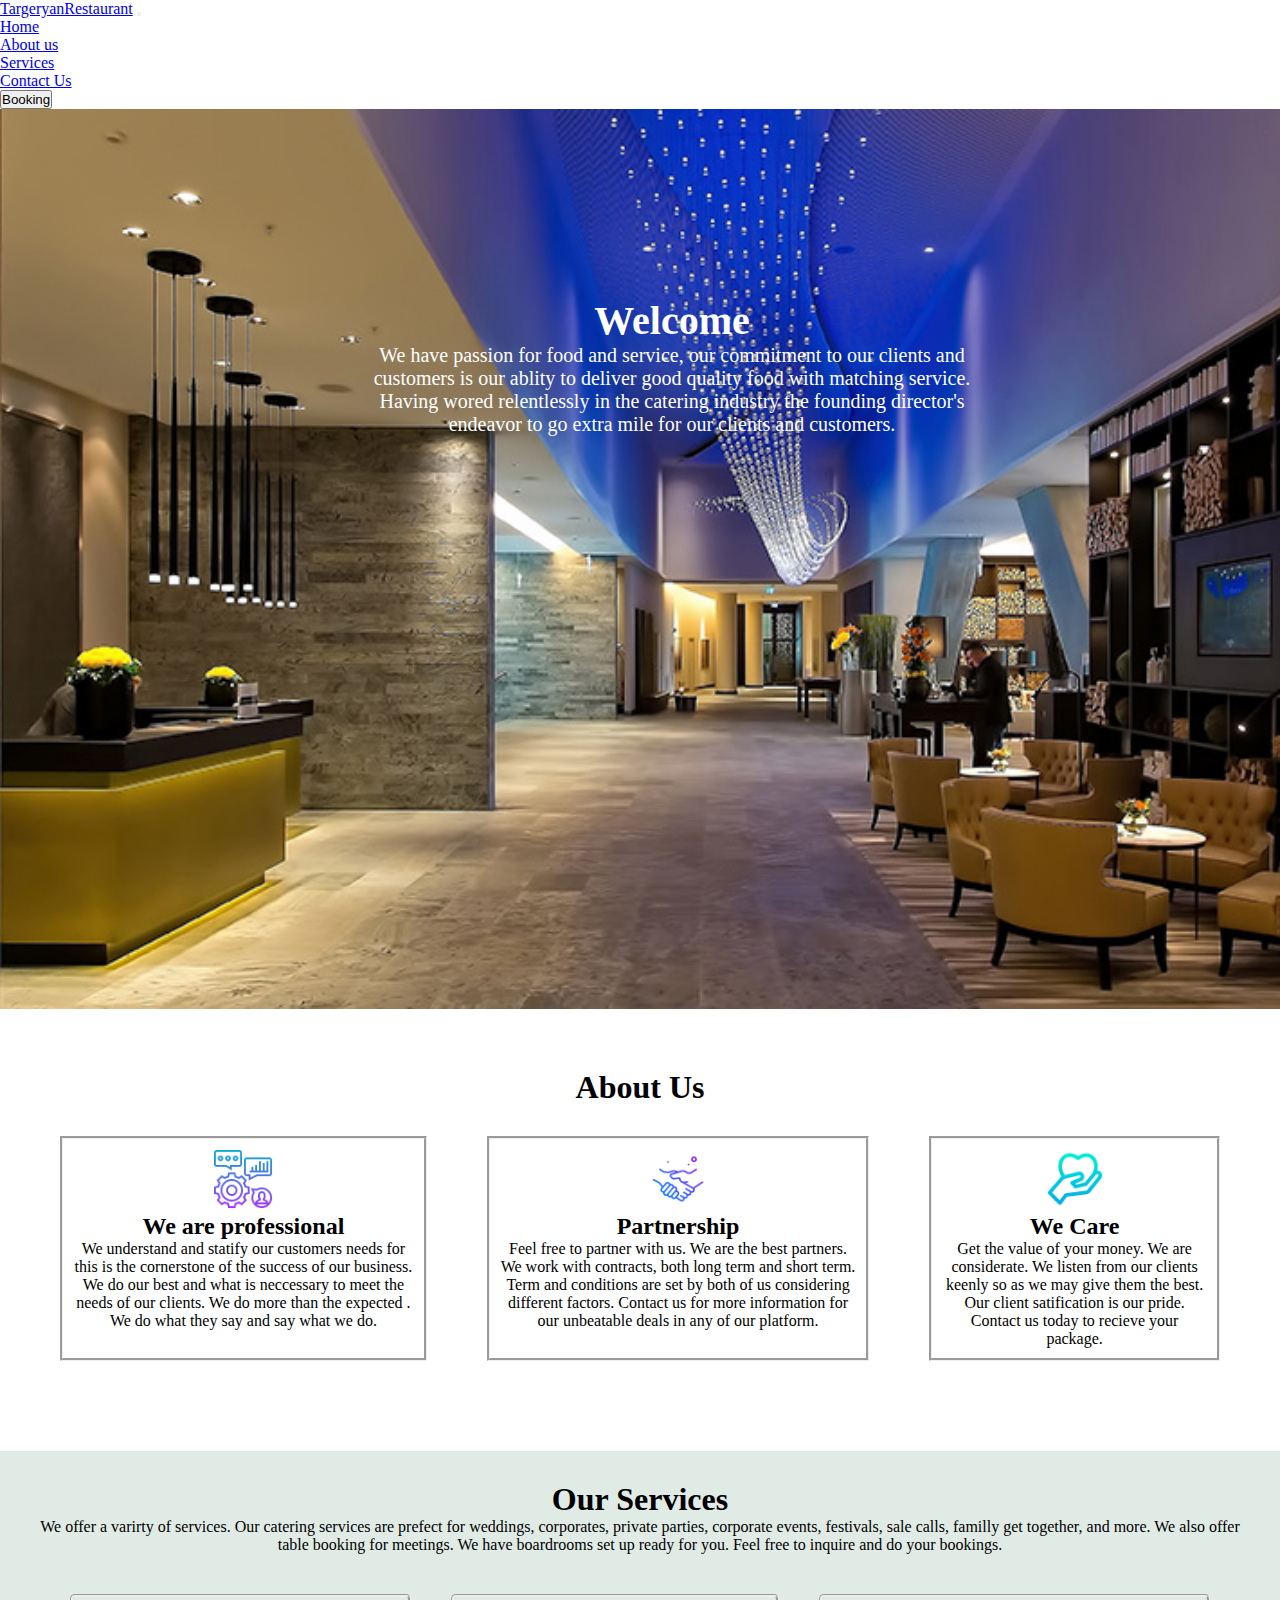
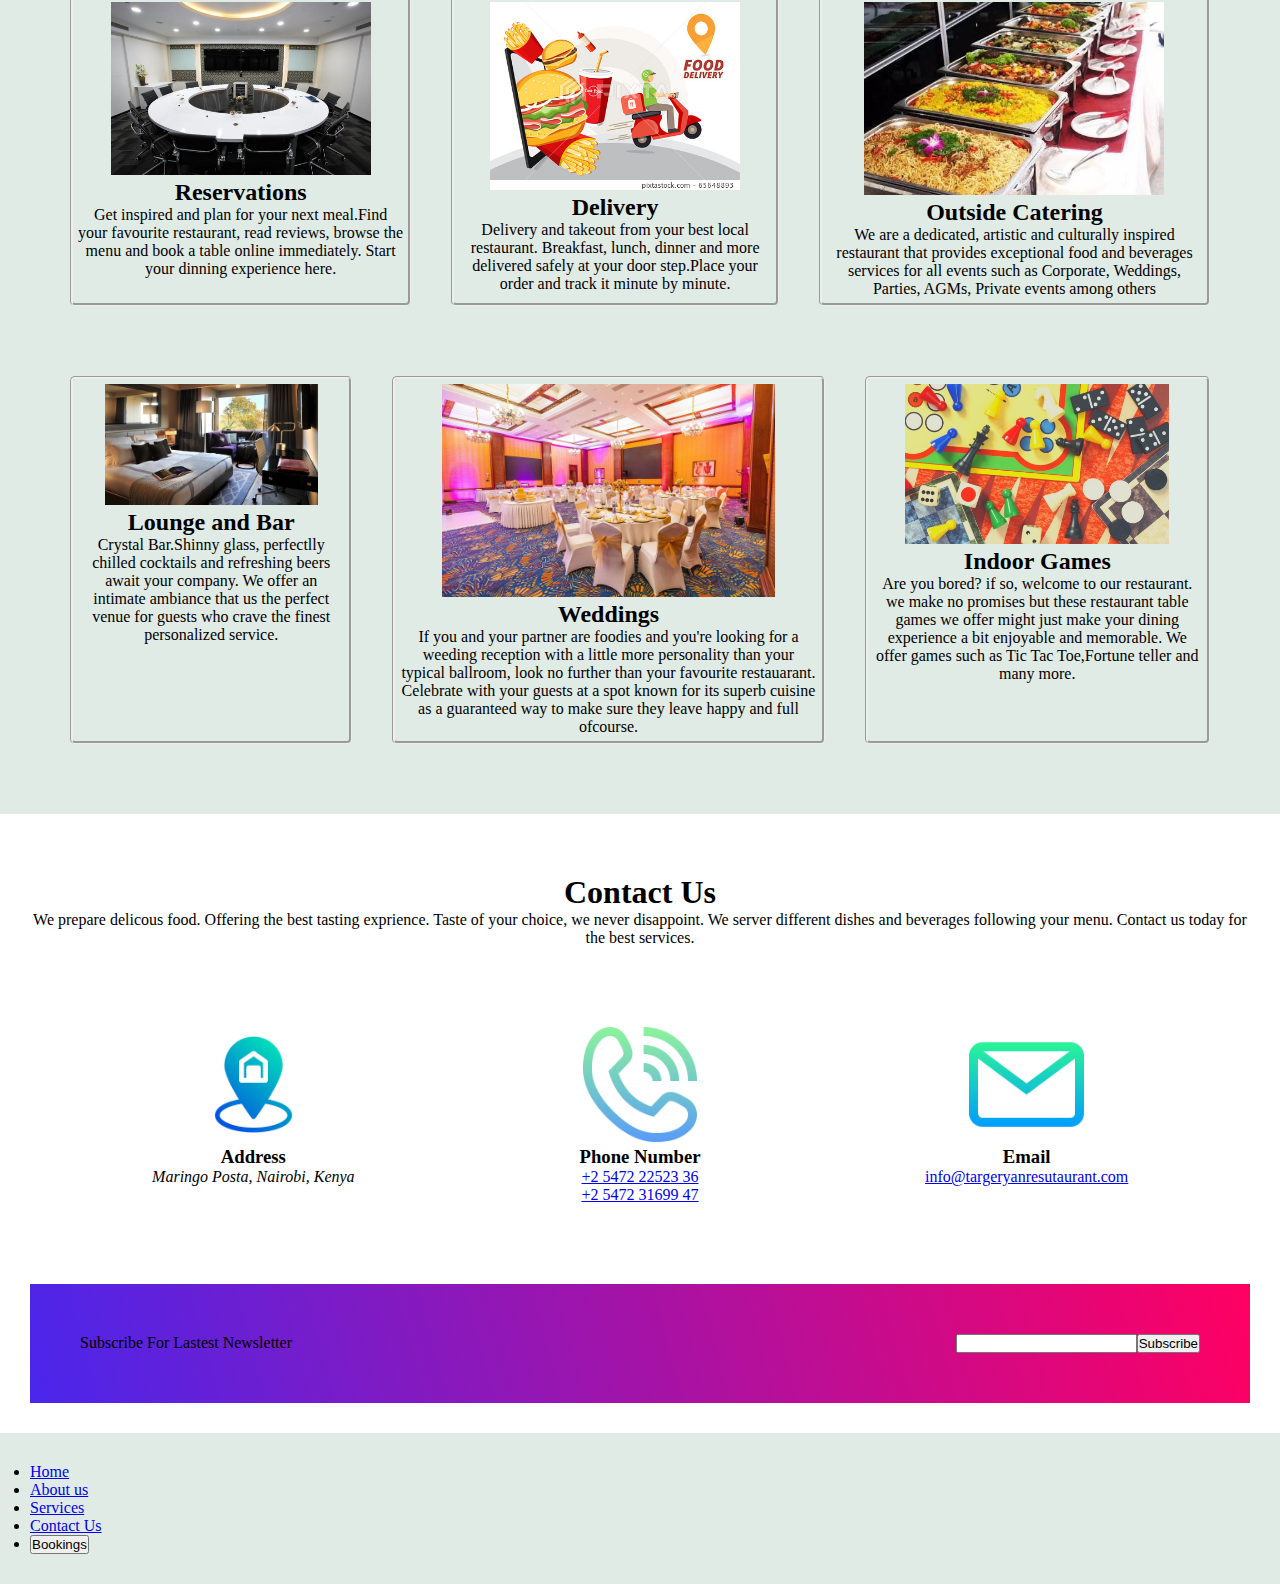
==== commit 2cda18d0: "Add media queries" ====
--- a/index.html
+++ b/index.html
@@ -14,7 +14,7 @@
   </head>
 </head>
 <body>
-  <nav class="navbar navbar-expand-lg navbar-dark fixed-top " style="background-color: #0F2AF0;">
+  <nav class="navbar navbar-expand-lg navbar-dark fixed-top bgcolor">
     <div class="container-fluid">
       <a class="navbar-brand" href="#">TargeryanRestaurant</a>
       <button class="navbar-toggler" type="button" data-bs-toggle="collapse" data-bs-target="#navbarNav" aria-controls="navbarNav" aria-expanded="false" aria-label="Toggle navigation">
--- a/style.css
+++ b/style.css
@@ -120,3 +120,24 @@
     
 }
 
+@media screen and (max-width: 1130px) {
+    .service{
+        flex-wrap: wrap;
+    }
+    
+}
+
+@media screen and (max-width: 950px) {
+    .contactUs{
+        flex-wrap: wrap;
+    }
+    
+}
+
+@media screen and (max-width: 728px) {
+    .subscribe{
+        flex-wrap: wrap;
+    }
+    
+}
+
